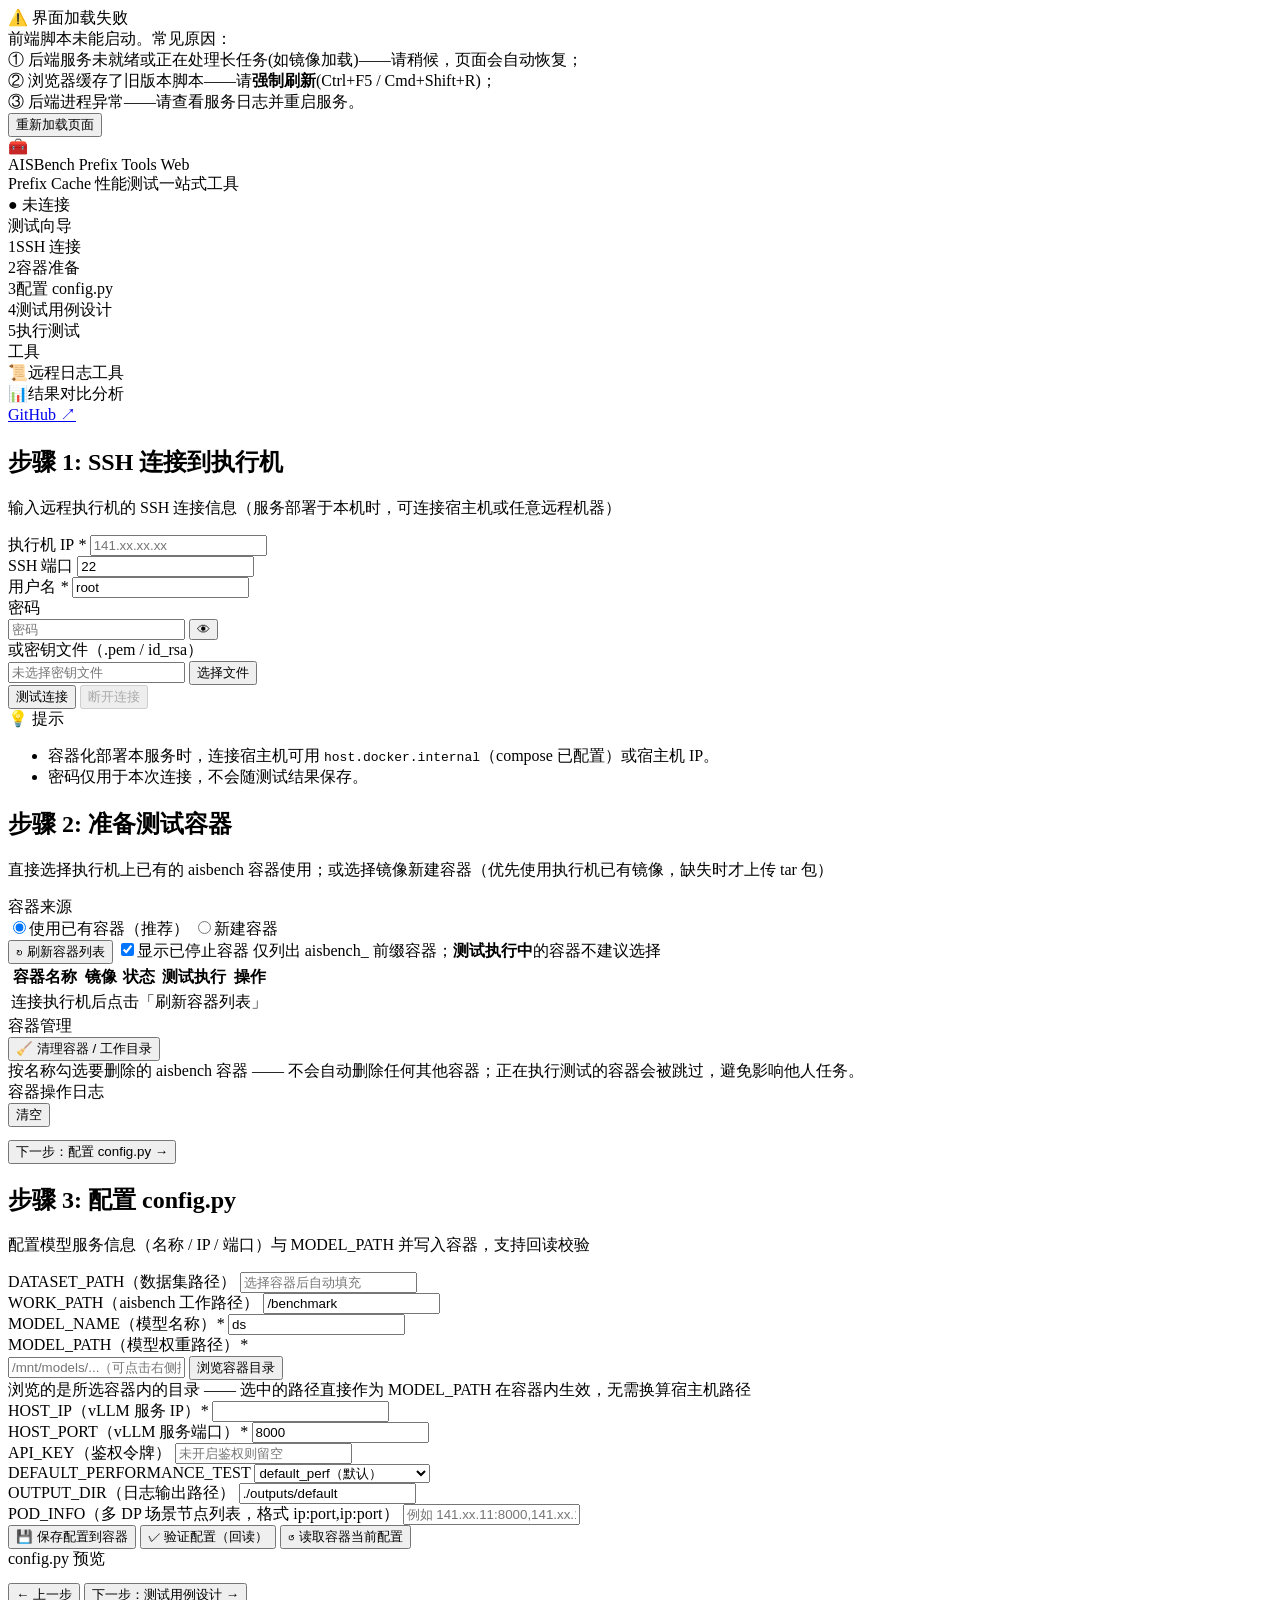
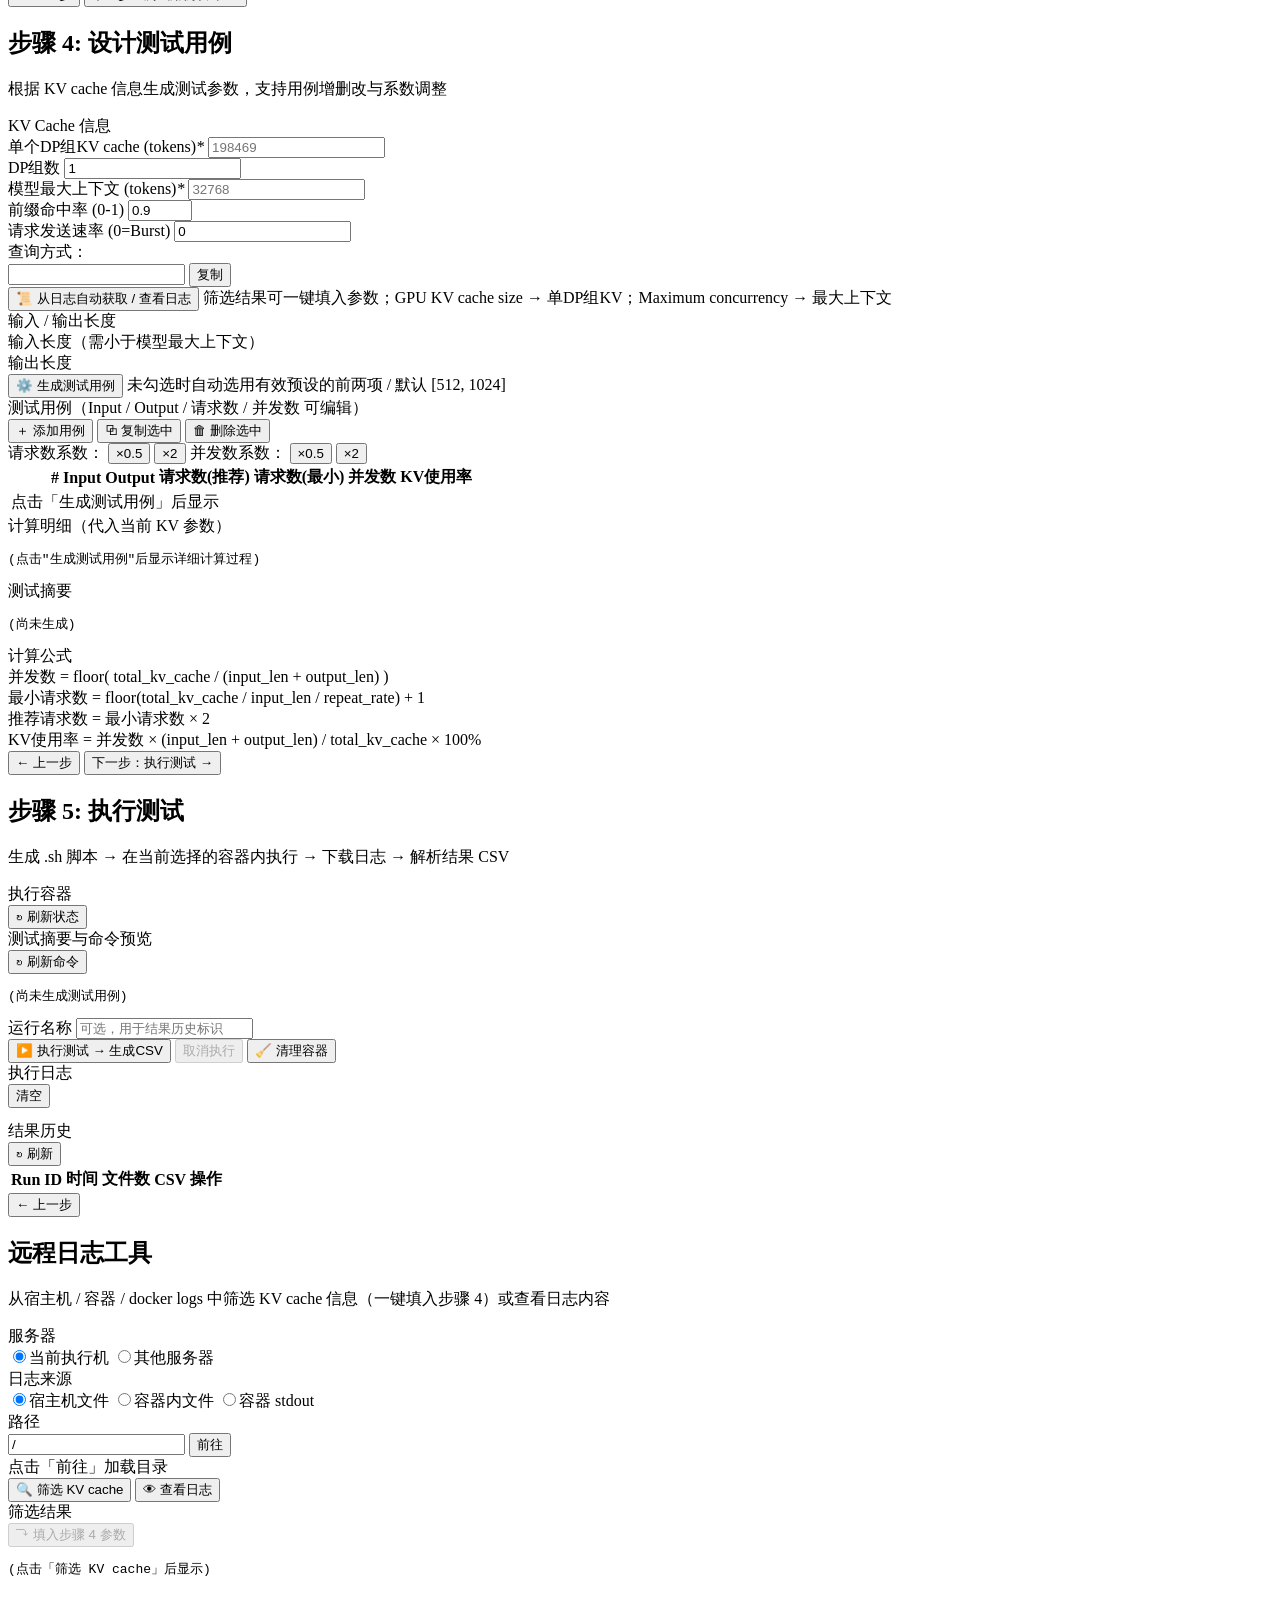
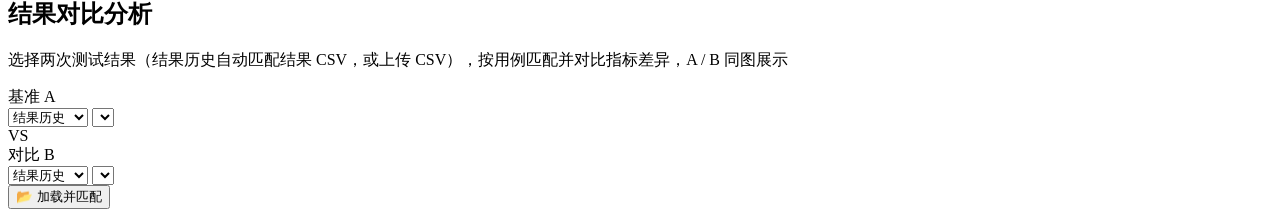
==== frontend/index.html @ 2aa0269b "fix(web): eliminate false "UI failed to load" reports; never block first paint on backend state Symp" ====
<!DOCTYPE html>
<html lang="zh-CN">
<head>
  <meta charset="UTF-8">
  <meta name="viewport" content="width=device-width, initial-scale=1.0">
  <title>AISBench Prefix Tools - Web</title>
  <link rel="stylesheet" href="/static/css/app.css?v=__APP_VERSION__">
  <link rel="icon" href="data:image/svg+xml,<svg xmlns='http://www.w3.org/2000/svg' viewBox='0 0 100 100'><text y='.9em' font-size='90'>🧰</text></svg>">
</head>
<body>
  <!-- 前端加载失败兜底: 用非 module 内联脚本检测, 模块图崩溃时给出可见提示
       (否则所有 .view 都保持隐藏, 用户只会看到一片空白) -->
  <div id="bootError" class="boot-error" hidden>
    <div class="boot-error-card">
      <div class="boot-error-title">⚠️ 界面加载失败</div>
      <div class="boot-error-text">
        前端脚本未能启动。常见原因：<br>
        ① 后端服务未就绪或正在处理长任务(如镜像加载)——请稍候，页面会自动恢复；<br>
        ② 浏览器缓存了旧版本脚本——请<strong>强制刷新</strong>(Ctrl+F5 / Cmd+Shift+R)；<br>
        ③ 后端进程异常——请查看服务日志并重启服务。
      </div>
      <button class="btn btn-primary" onclick="location.reload()">重新加载页面</button>
    </div>
  </div>

  <header class="topbar">
    <div class="topbar-brand">
      <span class="logo">🧰</span>
      <div>
        <div class="brand-title">AISBench Prefix Tools <span class="badge">Web</span></div>
        <div class="brand-sub">Prefix Cache 性能测试一站式工具</div>
      </div>
    </div>
    <div class="topbar-right">
      <span id="connStatus" class="status-pill disconnected">● 未连接</span>
      <span id="appVersion" class="version"></span>
    </div>
  </header>

  <div class="layout">
    <aside class="sidebar" id="sidebar">
      <div class="sidebar-section">测试向导</div>
      <nav class="nav-item" data-view="step1"><span class="nav-num">1</span><span class="nav-label">SSH 连接</span></nav>
      <nav class="nav-item" data-view="step2"><span class="nav-num">2</span><span class="nav-label">容器准备</span></nav>
      <nav class="nav-item" data-view="step3"><span class="nav-num">3</span><span class="nav-label">配置 config.py</span></nav>
      <nav class="nav-item" data-view="step4"><span class="nav-num">4</span><span class="nav-label">测试用例设计</span></nav>
      <nav class="nav-item" data-view="step5"><span class="nav-num">5</span><span class="nav-label">执行测试</span></nav>
      <div class="sidebar-section">工具</div>
      <nav class="nav-item" data-view="logtools"><span class="nav-num">📜</span><span class="nav-label">远程日志工具</span></nav>
      <nav class="nav-item" data-view="compare"><span class="nav-num">📊</span><span class="nav-label">结果对比分析</span></nav>
      <div class="sidebar-footer">
        <a href="https://github.com/student-jhz/AISBench-Prefix-Tools-Web" target="_blank" class="link">GitHub ↗</a>
      </div>
    </aside>

    <main class="content" id="content">
      <!-- ============ 步骤 1: SSH 连接 ============ -->
      <section class="view" id="view-step1">
        <div class="view-header">
          <h1>步骤 1: SSH 连接到执行机</h1>
          <p class="view-desc">输入远程执行机的 SSH 连接信息（服务部署于本机时，可连接宿主机或任意远程机器）</p>
        </div>
        <div class="card form-card">
          <div class="form-grid">
            <div class="form-item">
              <label>执行机 IP <em>*</em></label>
              <input type="text" id="sshHost" placeholder="141.xx.xx.xx">
            </div>
            <div class="form-item">
              <label>SSH 端口</label>
              <input type="number" id="sshPort" value="22">
            </div>
            <div class="form-item">
              <label>用户名 <em>*</em></label>
              <input type="text" id="sshUser" value="root">
            </div>
            <div class="form-item">
              <label>密码</label>
              <div class="input-group">
                <input type="password" id="sshPassword" placeholder="密码" autocomplete="new-password">
                <button class="btn btn-ghost btn-sm" id="sshPwToggle" type="button" title="显示/隐藏">👁</button>
              </div>
            </div>
            <div class="form-item span-2">
              <label>或密钥文件（.pem / id_rsa）</label>
              <div class="input-group">
                <input type="text" id="sshKeyName" class="readonly-input" readonly placeholder="未选择密钥文件">
                <button class="btn btn-ghost btn-sm" id="sshKeyPick" type="button">选择文件</button>
              </div>
              <input type="file" id="sshKeyFile" accept=".pem,.key,id_rsa*,*ed25519*" hidden>
            </div>
          </div>
          <div class="form-actions">
            <button class="btn btn-primary" id="sshConnectBtn">测试连接</button>
            <button class="btn btn-outline" id="sshDisconnectBtn" disabled>断开连接</button>
            <span id="sshConnMsg" class="inline-msg"></span>
          </div>
        </div>
        <div class="card tips-card">
          <div class="tips-title">💡 提示</div>
          <ul>
            <li>容器化部署本服务时，连接宿主机可用 <code>host.docker.internal</code>（compose 已配置）或宿主机 IP。</li>
            <li>密码仅用于本次连接，不会随测试结果保存。</li>
          </ul>
        </div>
      </section>

      <!-- ============ 步骤 2: 容器准备 ============ -->
      <section class="view" id="view-step2">
        <div class="view-header">
          <h1>步骤 2: 准备测试容器</h1>
          <p class="view-desc">直接选择执行机上已有的 aisbench 容器使用；或选择镜像新建容器（优先使用执行机已有镜像，缺失时才上传 tar 包）</p>
        </div>

        <!-- 当前容器信息 -->
        <div class="card" id="currentContainerCard" hidden>
          <div class="card-title-row">
            <div class="card-title">当前使用的容器</div>
            <button class="btn btn-outline btn-sm" id="refreshCurrentBtn">↻ 刷新状态</button>
          </div>
          <div class="info-grid" id="currentContainerGrid"></div>
          <div class="busy-banner" id="currentBusyBanner" hidden></div>
        </div>

        <div class="card">
          <div class="card-title">容器来源</div>
          <div class="radio-row">
            <label class="radio"><input type="radio" name="containerMode" value="existing" checked>使用已有容器（推荐）</label>
            <label class="radio"><input type="radio" name="containerMode" value="create">新建容器</label>
          </div>

          <!-- ===== 使用已有容器 ===== -->
          <div id="containerExistingBox">
            <div class="form-actions">
              <button class="btn btn-outline btn-sm" id="refreshContainersBtn">↻ 刷新容器列表</button>
              <label class="checkbox-inline"><input type="checkbox" id="showStoppedContainers" checked>显示已停止容器</label>
              <span class="hint-text">仅列出 aisbench_ 前缀容器；<b>测试执行中</b>的容器不建议选择</span>
            </div>
            <div class="table-wrap">
              <table class="data-table" id="containersTable">
                <thead>
                  <tr>
                    <th>容器名称</th><th>镜像</th><th>状态</th><th>测试执行</th><th>操作</th>
                  </tr>
                </thead>
                <tbody id="containersTableBody">
                  <tr class="empty-row"><td colspan="5">连接执行机后点击「刷新容器列表」</td></tr>
                </tbody>
              </table>
            </div>
            <div class="inline-msg" id="containersMsg"></div>
          </div>

          <!-- ===== 新建容器 ===== -->
          <div id="containerCreateBox" hidden>
            <div class="card-subtitle">1 · 选择镜像（优先使用执行机已有镜像，无需重复上传）</div>
            <div class="radio-row">
              <label class="radio"><input type="radio" name="imageSource" value="existing" checked>执行机已有镜像</label>
              <label class="radio"><input type="radio" name="imageSource" value="upload">上传 tar 包</label>
              <label class="radio"><input type="radio" name="imageSource" value="remote">执行机上已有 tar 包</label>
              <a class="link" href="https://github.com/AISBench/benchmark/releases" target="_blank">镜像下载链接 ↗</a>
            </div>

            <div id="imageExistingBox">
              <div class="form-actions">
                <button class="btn btn-outline btn-sm" id="refreshImagesBtn">↻ 刷新镜像列表</button>
                <div class="input-group image-filter-group">
                  <span class="input-prefix">筛选</span>
                  <input type="text" id="imageFilterInput" value="aisbench" placeholder="按名称筛选">
                  <label class="checkbox-inline"><input type="checkbox" id="imageFilterAll">显示全部镜像</label>
                </div>
              </div>
              <div class="table-wrap">
                <table class="data-table" id="imagesTable">
                  <thead>
                    <tr>
                      <th>镜像</th><th>ID</th><th>大小</th><th>创建时间</th><th>操作</th>
                    </tr>
                  </thead>
                  <tbody id="imagesTableBody">
                    <tr class="empty-row"><td colspan="5">连接执行机后点击「刷新镜像列表」</td></tr>
                  </tbody>
                </table>
              </div>
              <div class="inline-msg" id="imageSelectMsg"></div>
            </div>

            <div id="imageUploadBox" hidden>
              <div class="upload-area" id="imageDropArea">
                <div class="upload-icon">📦</div>
                <div class="upload-text">点击选择或拖拽镜像 tar 包到此处</div>
                <div class="upload-hint">上传时自动读取 manifest.json 识别镜像名</div>
                <input type="file" id="imageFileInput" accept=".tar,.tar.gz,.tgz" hidden>
              </div>
              <div class="upload-progress" id="imageUploadProgress" hidden>
                <div class="progress-bar"><div class="progress-fill" id="imageProgressBar"></div></div>
                <div class="progress-text" id="imageProgressText"></div>
              </div>
              <div class="upload-result" id="imageUploadResult" hidden></div>
            </div>

            <div id="imageRemoteBox" hidden>
              <div class="input-group">
                <input type="text" id="imageRemotePath" placeholder="/tmp/aisbench_image.tar">
                <button class="btn btn-outline btn-sm" id="imageRemoteCheckBtn">检查</button>
              </div>
              <div class="inline-msg" id="imageRemoteMsg"></div>
            </div>

            <div class="card-subtitle">2 · 模型目录映射（宿主机路径原样挂载进容器）</div>
            <div class="form-item">
              <label>模型(父)目录（执行机上）<em>*</em></label>
              <div class="input-group">
                <input type="text" id="modelMountPath" placeholder="/mnt/models（其下所有模型将以相同路径映射进容器）">
                <button class="btn btn-outline btn-sm" id="modelMountBrowseBtn">浏览远程目录</button>
              </div>
              <div class="hint-text">建议选择模型父目录；具体模型路径在步骤 3 的 MODEL_PATH 中配置，模型服务 IP/端口/名称也在步骤 3 配置</div>
            </div>

            <div class="card-subtitle">3 · 容器名称（多用户共享执行机，请使用自己的命名）</div>
            <div class="form-item">
              <label>容器名称<em>*</em></label>
              <div class="input-group">
                <span class="input-prefix">aisbench_</span>
                <input type="text" id="containerNameInput" placeholder="例如 user01_ds4_1026">
              </div>
              <div class="inline-msg" id="containerNameMsg"></div>
              <div class="hint-text">名称必须以 aisbench_ 开头，可用字母/数字/下划线/点/连字符；同名冲突时不会覆盖已有容器</div>
            </div>

            <details class="advanced-options">
              <summary>高级选项（工作目录 / 测试代码来源）</summary>
              <div class="form-grid">
                <div class="form-item span-2">
                  <label>远程工作目录</label>
                  <div class="input-group">
                    <input type="text" id="workDir" value="/tmp/AISBench_Prefix_Tools">
                    <button class="btn btn-outline btn-sm" id="workDirCheckBtn">检查目录</button>
                    <button class="btn btn-outline btn-sm" id="workDirCleanBtn">清理目录</button>
                  </div>
                  <div class="inline-msg" id="workDirMsg"></div>
                </div>
              </div>
              <div class="radio-row">
                <label class="radio"><input type="radio" name="codeSource" value="builtin" checked>程序内置测试代码</label>
                <label class="radio"><input type="radio" name="codeSource" value="zip">上传自定义代码 zip 包</label>
                <a class="link" href="https://github.com/rayn-zzz/aisbench_auto_tools_prefix" target="_blank">代码下载链接 ↗</a>
              </div>
              <div id="codeBuiltinBox" class="hint-text">
                ✅ 使用内置 <code>aisbench_auto_tools_prefix</code> 代码（随服务分发，创建容器时自动上传）
              </div>
              <div id="codeZipBox" hidden>
                <div class="upload-area small" id="codeDropArea">
                  <div class="upload-icon">🗂</div>
                  <div class="upload-text">点击选择或拖拽代码 zip 包</div>
                  <input type="file" id="codeFileInput" accept=".zip" hidden>
                </div>
                <div class="upload-result" id="codeUploadResult" hidden></div>
              </div>
            </details>

            <div class="form-actions">
              <button class="btn btn-primary btn-lg" id="deployStartBtn">🐳 创建容器</button>
              <button class="btn btn-danger" id="deployCancelBtn" disabled>取消创建</button>
              <span id="deployPhase" class="inline-msg"></span>
            </div>
          </div>
        </div>

        <!-- 容器管理(清理) -->
        <div class="card">
          <div class="card-title-row">
            <div class="card-title">容器管理</div>
            <button class="btn btn-outline btn-sm" id="openContainerManageBtn">🧹 清理容器 / 工作目录</button>
          </div>
          <div class="hint-text">按名称勾选要删除的 aisbench 容器 —— 不会自动删除任何其他容器；正在执行测试的容器会被跳过，避免影响他人任务。</div>
        </div>

        <!-- 容器操作日志 -->
        <div class="card log-card">
          <div class="card-title-row">
            <div class="card-title">容器操作日志</div>
            <button class="btn btn-ghost btn-sm" id="deployLogClearBtn">清空</button>
          </div>
          <pre class="log-console" id="deployLogConsole" channel="deploy"></pre>
        </div>

        <div class="view-footer-nav">
          <span></span>
          <button class="btn btn-primary nav-next" data-next="step3">下一步：配置 config.py →</button>
        </div>
      </section>

      <!-- ============ 步骤 3: 配置 config.py ============ -->
      <section class="view" id="view-step3">
        <div class="view-header">
          <h1>步骤 3: 配置 config.py</h1>
          <p class="view-desc">配置模型服务信息（名称 / IP / 端口）与 MODEL_PATH 并写入容器，支持回读校验</p>
        </div>
        <div class="config-layout">
          <div class="card config-form-card">
            <div class="form-grid">
              <div class="form-item span-2">
                <label>DATASET_PATH（数据集路径）</label>
                <input type="text" id="cfgDatasetPath" placeholder="选择容器后自动填充">
              </div>
              <div class="form-item">
                <label>WORK_PATH（aisbench 工作路径）</label>
                <input type="text" id="cfgWorkPath" value="/benchmark">
              </div>
              <div class="form-item">
                <label>MODEL_NAME（模型名称）<em>*</em></label>
                <input type="text" id="cfgModelName" value="ds">
              </div>
              <div class="form-item span-2">
                <label>MODEL_PATH（模型权重路径）<em>*</em></label>
              <div class="input-group">
                <input type="text" id="cfgModelPath" placeholder="/mnt/models/...（可点击右侧按钮从容器内目录选择）">
                <button type="button" class="btn btn-outline btn-sm" id="cfgModelPathBrowseBtn">浏览容器目录</button>
              </div>
              <div class="hint-text">浏览的是所选容器内的目录 —— 选中的路径直接作为 MODEL_PATH 在容器内生效，无需换算宿主机路径</div>
              </div>
              <div class="form-item">
                <label>HOST_IP（vLLM 服务 IP）<em>*</em></label>
                <input type="text" id="cfgHostIp">
              </div>
              <div class="form-item">
                <label>HOST_PORT（vLLM 服务端口）<em>*</em></label>
                <input type="text" id="cfgHostPort" value="8000">
              </div>
              <div class="form-item">
                <label>API_KEY（鉴权令牌）</label>
                <input type="text" id="cfgApiKey" placeholder="未开启鉴权则留空">
              </div>
              <div class="form-item">
                <label>DEFAULT_PERFORMANCE_TEST</label>
                <select id="cfgDefaultPerf">
                  <option value="default_perf">default_perf（默认）</option>
                  <option value="stable_stage">stable_stage（稳态测试）</option>
                </select>
              </div>
              <div class="form-item span-2">
                <label>OUTPUT_DIR（日志输出路径）</label>
                <input type="text" id="cfgOutputDir" value="./outputs/default">
              </div>
              <div class="form-item span-2">
                <label>POD_INFO（多 DP 场景节点列表，格式 ip:port,ip:port）</label>
                <input type="text" id="cfgPodInfo" placeholder='例如 141.xx.11:8000,141.xx.12:8000；单机留空'>
              </div>
            </div>
            <div class="form-actions">
              <button class="btn btn-primary" id="configSaveBtn">💾 保存配置到容器</button>
              <button class="btn btn-outline" id="configVerifyBtn">✓ 验证配置（回读）</button>
              <button class="btn btn-outline" id="configReadBtn">↺ 读取容器当前配置</button>
            </div>
            <div class="inline-msg" id="configStatusMsg"></div>
            <div class="config-path-label" id="configPathLabel"></div>
          </div>
          <div class="card config-preview-card">
            <div class="card-title">config.py 预览</div>
            <pre class="code-preview" id="configPreview"></pre>
          </div>
        </div>
        <div class="view-footer-nav">
          <button class="btn btn-outline nav-prev" data-prev="step2">← 上一步</button>
          <button class="btn btn-primary nav-next" data-next="step4">下一步：测试用例设计 →</button>
        </div>
      </section>

      <!-- ============ 步骤 4: 测试用例设计 ============ -->
      <section class="view" id="view-step4">
        <div class="view-header">
          <h1>步骤 4: 设计测试用例</h1>
          <p class="view-desc">根据 KV cache 信息生成测试参数，支持用例增删改与系数调整</p>
        </div>
        <div class="card">
          <div class="card-title">KV Cache 信息</div>
          <div class="form-grid cols-5">
            <div class="form-item">
              <label>单个DP组KV cache (tokens)<em>*</em></label>
              <input type="number" id="kvCache" placeholder="198469">
            </div>
            <div class="form-item">
              <label>DP组数</label>
              <input type="number" id="kvDp" value="1" min="1">
            </div>
            <div class="form-item">
              <label>模型最大上下文 (tokens)<em>*</em></label>
              <input type="number" id="kvMaxLen" placeholder="32768">
            </div>
            <div class="form-item">
              <label>前缀命中率 (0-1)</label>
              <input type="number" id="kvRepeatRate" value="0.9" step="0.05" min="0" max="1">
            </div>
            <div class="form-item">
              <label>请求发送速率 (0=Burst)</label>
              <input type="number" id="kvRequestRate" value="0" step="0.1" min="0">
            </div>
          </div>
          <div class="kv-grep-box">
            <div class="kv-grep-label">查询方式：</div>
            <div class="kv-grep-main">
              <div class="input-group">
                <input type="text" id="kvGrepCmd" class="readonly-input" readonly>
                <button class="btn btn-primary btn-sm" id="kvGrepCopyBtn">复制</button>
              </div>
              <div class="kv-grep-actions">
                <button class="btn btn-outline btn-sm" id="openLogToolsBtn">📜 从日志自动获取 / 查看日志</button>
                <span class="hint-text">筛选结果可一键填入参数；GPU KV cache size → 单DP组KV；Maximum concurrency → 最大上下文</span>
              </div>
            </div>
          </div>
        </div>

        <div class="card">
          <div class="card-title">输入 / 输出长度</div>
          <div class="length-row">
            <div class="length-group">
              <div class="length-label">输入长度（需小于模型最大上下文）</div>
              <div class="checkbox-row" id="inputLengthChecks"></div>
            </div>
            <div class="length-group">
              <div class="length-label">输出长度</div>
              <div class="checkbox-row" id="outputLengthChecks"></div>
            </div>
          </div>
          <div class="form-actions">
            <button class="btn btn-primary" id="generateCasesBtn">⚙️ 生成测试用例</button>
            <span class="hint-text">未勾选时自动选用有效预设的前两项 / 默认 [512, 1024]</span>
          </div>
          <div class="warning-banner" id="skippedWarning" hidden></div>
        </div>

        <div class="card">
          <div class="card-title-row">
            <div class="card-title">测试用例（Input / Output / 请求数 / 并发数 可编辑）</div>
            <div class="cases-actions">
              <button class="btn btn-outline btn-sm" id="addCaseBtn">＋ 添加用例</button>
              <button class="btn btn-outline btn-sm" id="dupCaseBtn">⧉ 复制选中</button>
              <button class="btn btn-outline btn-sm" id="delCaseBtn">🗑 删除选中</button>
            </div>
          </div>
          <div class="adjust-row">
            <span class="adjust-label">请求数系数：</span>
            <button class="btn btn-ghost btn-sm adj-data" data-factor="0.5">×0.5</button>
            <button class="btn btn-ghost btn-sm adj-data" data-factor="2">×2</button>
            <span class="adjust-sep"></span>
            <span class="adjust-label">并发数系数：</span>
            <button class="btn btn-ghost btn-sm adj-conc" data-factor="0.5">×0.5</button>
            <button class="btn btn-ghost btn-sm adj-conc" data-factor="2">×2</button>
          </div>
          <div class="table-wrap">
            <table class="data-table" id="casesTable">
              <thead>
                <tr>
                  <th style="width:36px"></th>
                  <th>#</th>
                  <th>Input</th><th>Output</th>
                  <th>请求数(推荐)</th><th>请求数(最小)</th>
                  <th>并发数</th><th>KV使用率</th>
                </tr>
              </thead>
              <tbody id="casesTableBody">
                <tr class="empty-row"><td colspan="8">点击「生成测试用例」后显示</td></tr>
              </tbody>
            </table>
          </div>
          <div class="below-min-banner" id="belowMinBanner" hidden></div>
        </div>

        <div class="two-col">
          <div class="card">
            <div class="card-title">计算明细（代入当前 KV 参数）</div>
            <pre class="calc-details" id="calcDetails">(点击"生成测试用例"后显示详细计算过程)</pre>
          </div>
          <div class="card">
            <div class="card-title">测试摘要</div>
            <pre class="calc-details" id="testSummary">(尚未生成)</pre>
            <div class="formulas">
              <div class="formulas-title">计算公式</div>
              <div class="formula">并发数 = floor( total_kv_cache / (input_len + output_len) )</div>
              <div class="formula">最小请求数 = floor(total_kv_cache / input_len / repeat_rate) + 1</div>
              <div class="formula">推荐请求数 = 最小请求数 × 2</div>
              <div class="formula">KV使用率 = 并发数 × (input_len + output_len) / total_kv_cache × 100%</div>
            </div>
          </div>
        </div>
        <div class="view-footer-nav">
          <button class="btn btn-outline nav-prev" data-prev="step3">← 上一步</button>
          <button class="btn btn-primary nav-next" data-next="step5">下一步：执行测试 →</button>
        </div>
      </section>

      <!-- ============ 步骤 5: 执行测试 ============ -->
      <section class="view" id="view-step5">
        <div class="view-header">
          <h1>步骤 5: 执行测试</h1>
          <p class="view-desc">生成 .sh 脚本 → 在当前选择的容器内执行 → 下载日志 → 解析结果 CSV</p>
        </div>

        <div class="card" id="execContainerCard">
          <div class="card-title-row">
            <div class="card-title">执行容器</div>
            <button class="btn btn-outline btn-sm" id="execRefreshBusyBtn">↻ 刷新状态</button>
          </div>
          <div class="info-grid" id="execContainerGrid"></div>
          <div class="busy-banner" id="execBusyBanner" hidden></div>
        </div>
        <div class="card">
          <div class="card-title-row">
            <div class="card-title">测试摘要与命令预览</div>
            <button class="btn btn-outline btn-sm" id="refreshCommandsBtn">↻ 刷新命令</button>
          </div>
          <pre class="calc-details" id="execSummary">(尚未生成测试用例)</pre>
          <pre class="commands-preview" id="commandsPreview"></pre>
        </div>
        <div class="card">
          <div class="form-actions">
            <div class="input-group run-name-group">
              <span class="input-prefix">运行名称</span>
              <input type="text" id="runName" placeholder="可选，用于结果历史标识">
            </div>
            <button class="btn btn-primary btn-lg" id="executeStartBtn">▶️ 执行测试 → 生成CSV</button>
            <button class="btn btn-danger" id="executeCancelBtn" disabled>取消执行</button>
            <button class="btn btn-outline" id="cleanupBtn">🧹 清理容器</button>
            <span id="executePhase" class="inline-msg"></span>
          </div>
        </div>
        <div class="card log-card">
          <div class="card-title-row">
            <div class="card-title">执行日志</div>
            <button class="btn btn-ghost btn-sm" id="execLogClearBtn">清空</button>
          </div>
          <pre class="log-console" id="execLogConsole" channel="exec"></pre>
        </div>
        <div class="card" id="resultsCard" hidden>
          <div class="card-title-row">
            <div class="card-title">结果摘要</div>
            <div class="cases-actions" id="resultActions"></div>
          </div>
          <div class="inline-msg" id="resultsInfo"></div>
          <div class="table-wrap">
            <table class="data-table" id="resultsTable">
              <thead>
                <tr>
                  <th>Input</th><th>Output</th><th>请求数</th><th>并发</th><th>实际并发</th>
                  <th>输入吞吐</th><th>输出吞吐</th><th>TTFT平均</th><th>TPOT平均</th>
                  <th>QPS</th><th>HBM命中</th><th>外部命中</th>
                </tr>
              </thead>
              <tbody id="resultsTableBody"></tbody>
            </table>
          </div>
        </div>
        <div class="card">
          <div class="card-title-row">
            <div class="card-title">结果历史</div>
            <button class="btn btn-ghost btn-sm" id="refreshRunsBtn">↻ 刷新</button>
          </div>
          <div class="table-wrap">
            <table class="data-table" id="runsTable">
              <thead><tr><th>Run ID</th><th>时间</th><th>文件数</th><th>CSV</th><th>操作</th></tr></thead>
              <tbody id="runsTableBody"></tbody>
            </table>
          </div>
        </div>
        <div class="view-footer-nav">
          <button class="btn btn-outline nav-prev" data-prev="step4">← 上一步</button>
          <span></span>
        </div>
      </section>

      <!-- ============ 远程日志工具 ============ -->
      <section class="view" id="view-logtools">
        <div class="view-header">
          <h1>远程日志工具</h1>
          <p class="view-desc">从宿主机 / 容器 / docker logs 中筛选 KV cache 信息（一键填入步骤 4）或查看日志内容</p>
        </div>
        <div class="logtools-layout">
          <div class="card logtools-left">
            <div class="card-title">服务器</div>
            <div class="radio-row">
              <label class="radio"><input type="radio" name="ltServer" value="session" checked>当前执行机</label>
              <label class="radio"><input type="radio" name="ltServer" value="other">其他服务器</label>
            </div>
            <div id="ltOtherServerBox" hidden>
              <div class="form-grid">
                <div class="form-item"><label>IP</label><input type="text" id="ltHost"></div>
                <div class="form-item"><label>端口</label><input type="number" id="ltPort" value="22"></div>
                <div class="form-item"><label>用户名</label><input type="text" id="ltUser" value="root"></div>
                <div class="form-item"><label>密码</label><input type="password" id="ltPassword"></div>
              </div>
              <div class="form-actions">
                <button class="btn btn-primary btn-sm" id="ltConnectBtn">连接</button>
                <button class="btn btn-outline btn-sm" id="ltDisconnectBtn">断开</button>
                <span class="inline-msg" id="ltConnMsg"></span>
              </div>
            </div>
            <div class="inline-msg" id="ltSessionStatus"></div>

            <div class="card-title mt">日志来源</div>
            <div class="radio-row">
              <label class="radio"><input type="radio" name="ltMode" value="host" checked>宿主机文件</label>
              <label class="radio"><input type="radio" name="ltMode" value="container">容器内文件</label>
              <label class="radio"><input type="radio" name="ltMode" value="docker_logs">容器 stdout</label>
            </div>
            <div id="ltContainerBox" hidden>
              <div class="form-item">
                <label>容器</label>
                <div class="input-group">
                  <select id="ltContainerSelect"></select>
                  <button class="btn btn-outline btn-sm" id="ltRefreshContainersBtn">↻</button>
                </div>
              </div>
            </div>
            <div id="ltFileBrowserBox">
              <div class="form-item">
                <label>路径</label>
                <div class="input-group">
                  <input type="text" id="ltPath" value="/">
                  <button class="btn btn-outline btn-sm" id="ltGotoBtn">前往</button>
                </div>
              </div>
              <div class="file-list" id="ltFileList">
                <div class="file-list-empty">点击「前往」加载目录</div>
              </div>
              <div class="inline-msg" id="ltFileMsg"></div>
            </div>

            <div class="form-actions mt">
              <button class="btn btn-primary" id="ltGrepBtn">🔍 筛选 KV cache</button>
              <button class="btn btn-outline" id="ltViewBtn">👁 查看日志</button>
            </div>
            <div class="command-display" id="ltCommandDisplay" hidden></div>
          </div>
          <div class="card logtools-right">
            <div class="card-title-row">
              <div class="card-title">筛选结果</div>
              <button class="btn btn-primary btn-sm" id="ltFillBtn" disabled>⤵ 填入步骤 4 参数</button>
            </div>
            <div class="parsed-values" id="ltParsedValues"></div>
            <pre class="grep-result" id="ltGrepResult">(点击「筛选 KV cache」后显示)</pre>
          </div>
        </div>
      </section>

      <!-- ============ 结果对比分析 ============ -->
      <section class="view" id="view-compare">
        <div class="view-header">
          <h1>结果对比分析</h1>
          <p class="view-desc">选择两次测试结果（结果历史自动匹配结果 CSV，或上传 CSV），按用例匹配并对比指标差异，A / B 同图展示</p>
        </div>
        <div class="card">
          <div class="compare-sources">
            <div class="compare-source">
              <div class="compare-source-title">基准 A</div>
              <div class="input-group">
                <select id="cmpTypeA" class="cmp-type">
                  <option value="result">结果历史</option>
                  <option value="upload">上传 CSV</option>
                </select>
                <select id="cmpFileA" class="cmp-file"></select>
                <button class="btn btn-outline btn-sm cmp-pick" data-side="A" hidden>选择文件</button>
                <input type="file" id="cmpUploadA" accept=".csv" hidden>
              </div>
            </div>
            <div class="compare-vs">VS</div>
            <div class="compare-source">
              <div class="compare-source-title">对比 B</div>
              <div class="input-group">
                <select id="cmpTypeB" class="cmp-type">
                  <option value="result">结果历史</option>
                  <option value="upload">上传 CSV</option>
                </select>
                <select id="cmpFileB" class="cmp-file"></select>
                <button class="btn btn-outline btn-sm cmp-pick" data-side="B" hidden>选择文件</button>
                <input type="file" id="cmpUploadB" accept=".csv" hidden>
              </div>
            </div>
          </div>
          <div class="form-actions">
            <button class="btn btn-primary" id="cmpLoadBtn">📂 加载并匹配</button>
            <span class="inline-msg" id="cmpLoadMsg"></span>
          </div>
        </div>

        <div class="card" id="cmpMatchCard" hidden>
          <div class="card-title-row">
            <div class="card-title">匹配用例</div>
            <label class="checkbox-inline"><input type="checkbox" id="cmpAllMatches" checked> 全选</label>
          </div>
          <div class="table-wrap">
            <table class="data-table" id="cmpMatchTable">
              <thead><tr><th></th><th>用例(A)</th><th>用例(B)</th><th>请求数 A/B</th><th>Max_CC A/B</th><th>匹配方式</th></tr></thead>
              <tbody id="cmpMatchTableBody"></tbody>
            </table>
          </div>
          <div class="card-title mt">对比指标</div>
          <div class="metrics-groups" id="cmpMetricsGroups"></div>
          <div class="form-actions">
            <button class="btn btn-primary" id="cmpComputeBtn">📊 开始对比</button>
            <button class="btn btn-outline" id="cmpExportBtn" disabled>⬇ 导出 CSV</button>
          </div>
        </div>

        <div id="cmpResults"></div>
      </section>
    </main>
  </div>

  <!-- 全局弹层 -->
  <div id="toastContainer" class="toast-container"></div>
  <div id="modalRoot"></div>

  <script type="module" src="/static/js/main.js?v=__APP_VERSION__"></script>
  <script>
    // ===== 前端启动自检(非 module, 供模块图崩溃时兜底) =====
    // v2.0.2 重写: 旧版在 4s 时检查一次 ".view.active" 且永不撤销 —— 而 init()
    // 会先 await /api/state 再渲染首屏, 后端/SSH 稍慢就会永久误报"界面加载失败",
    // 刷新也无效(每次都再等一遍)。新版判定依据:
    //   1. main.js 模块顶层设置 window.__appBooted —— 只有模块图真正加载并求值成功;
    //   2. 首屏已渲染(main.js 已改为先渲染再等状态);
    // 满足任一即判定启动成功, 并且自动隐藏提示(支持"先误报后启动成功"的恢复)。
    window.__bootWatchdog = function () {
      var el = document.getElementById("bootError");
      if (!el) return;
      if (window.__appBooted || document.querySelector(".view.active")) {
        el.hidden = true;
        return;
      }
      el.hidden = false;
    };
    // 脚本/CSS 资源加载失败(404/网络断)立即提示, 不必等轮询超时
    window.addEventListener("error", function (ev) {
      var tag = ev.target && ev.target.tagName;
      if (tag === "SCRIPT" || tag === "LINK") window.__bootWatchdog();
    }, true);
    // 耐心轮询: 慢网络下模块可能数秒后才就绪; 期间一旦启动成功立即撤下提示
    [3000, 5000, 8000, 12000, 20000].forEach(function (ms) {
      setTimeout(window.__bootWatchdog, ms);
    });
  </script>
</body>
</html>
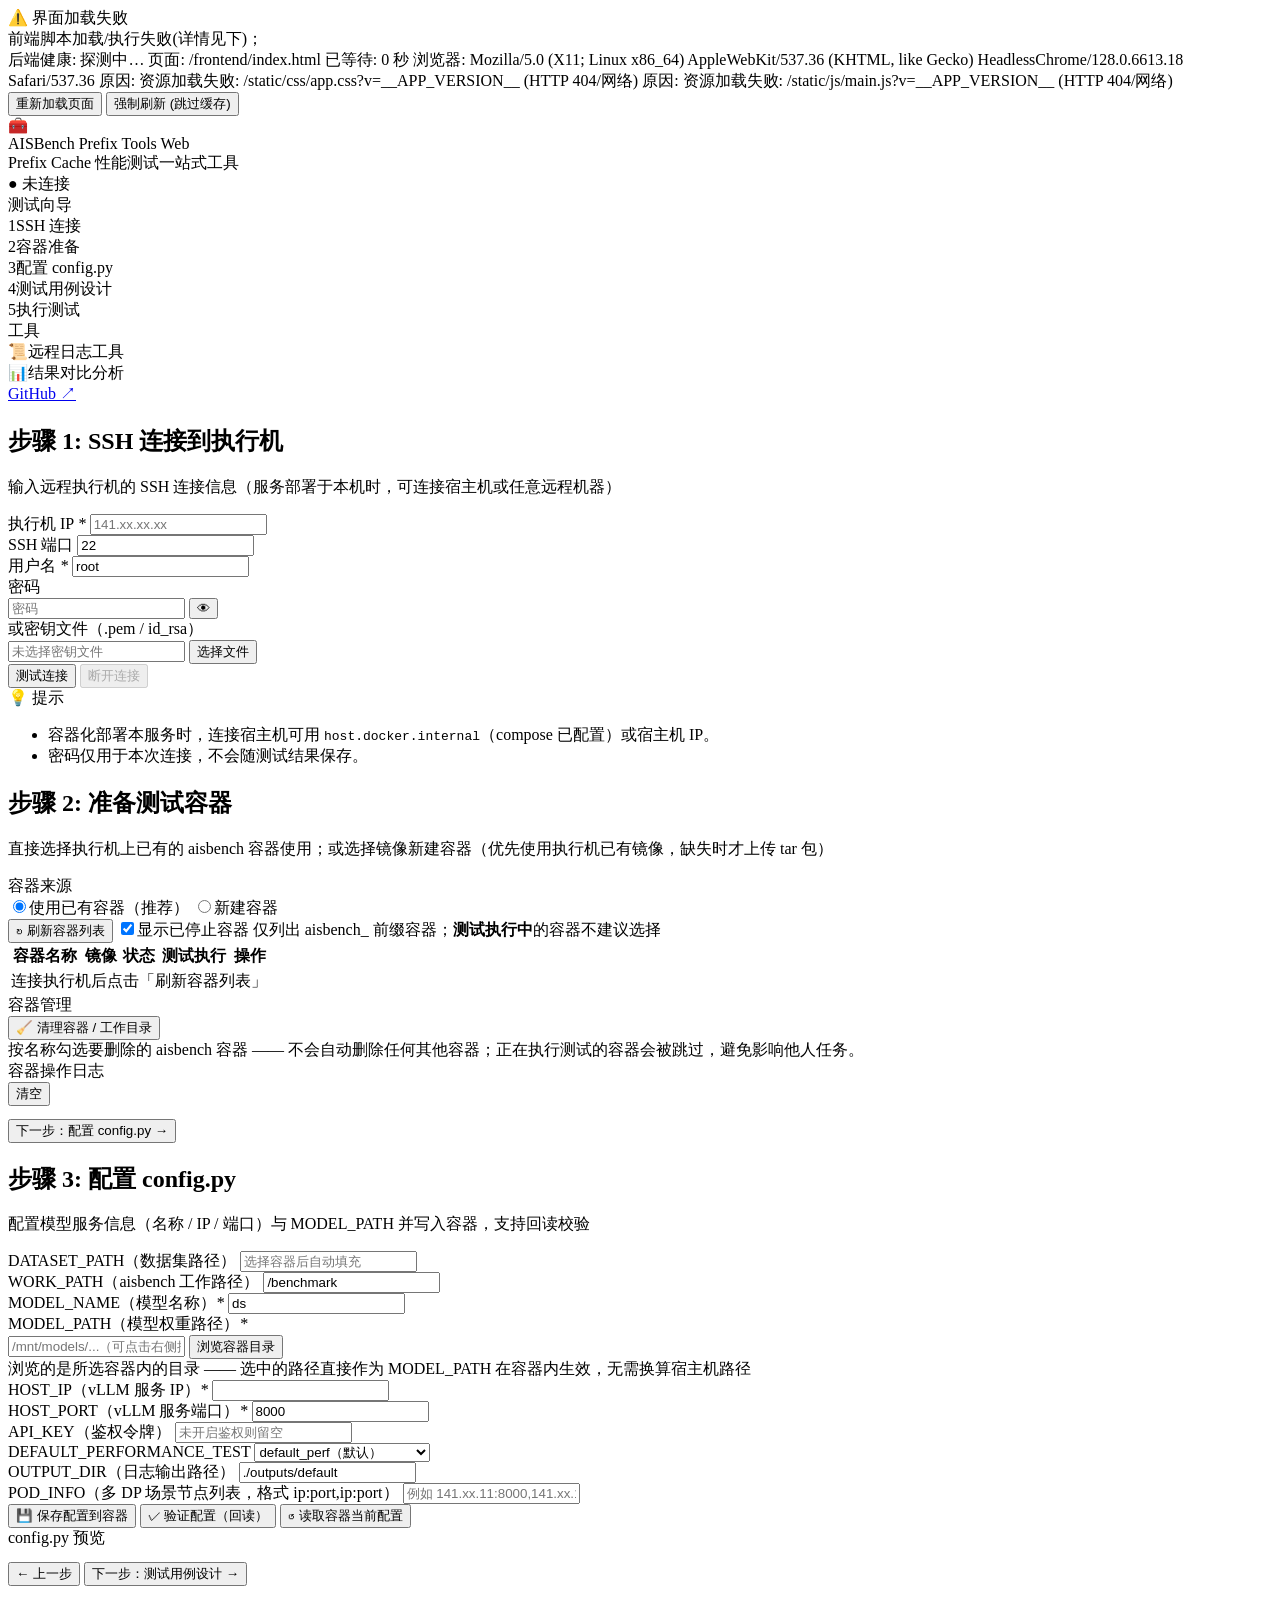
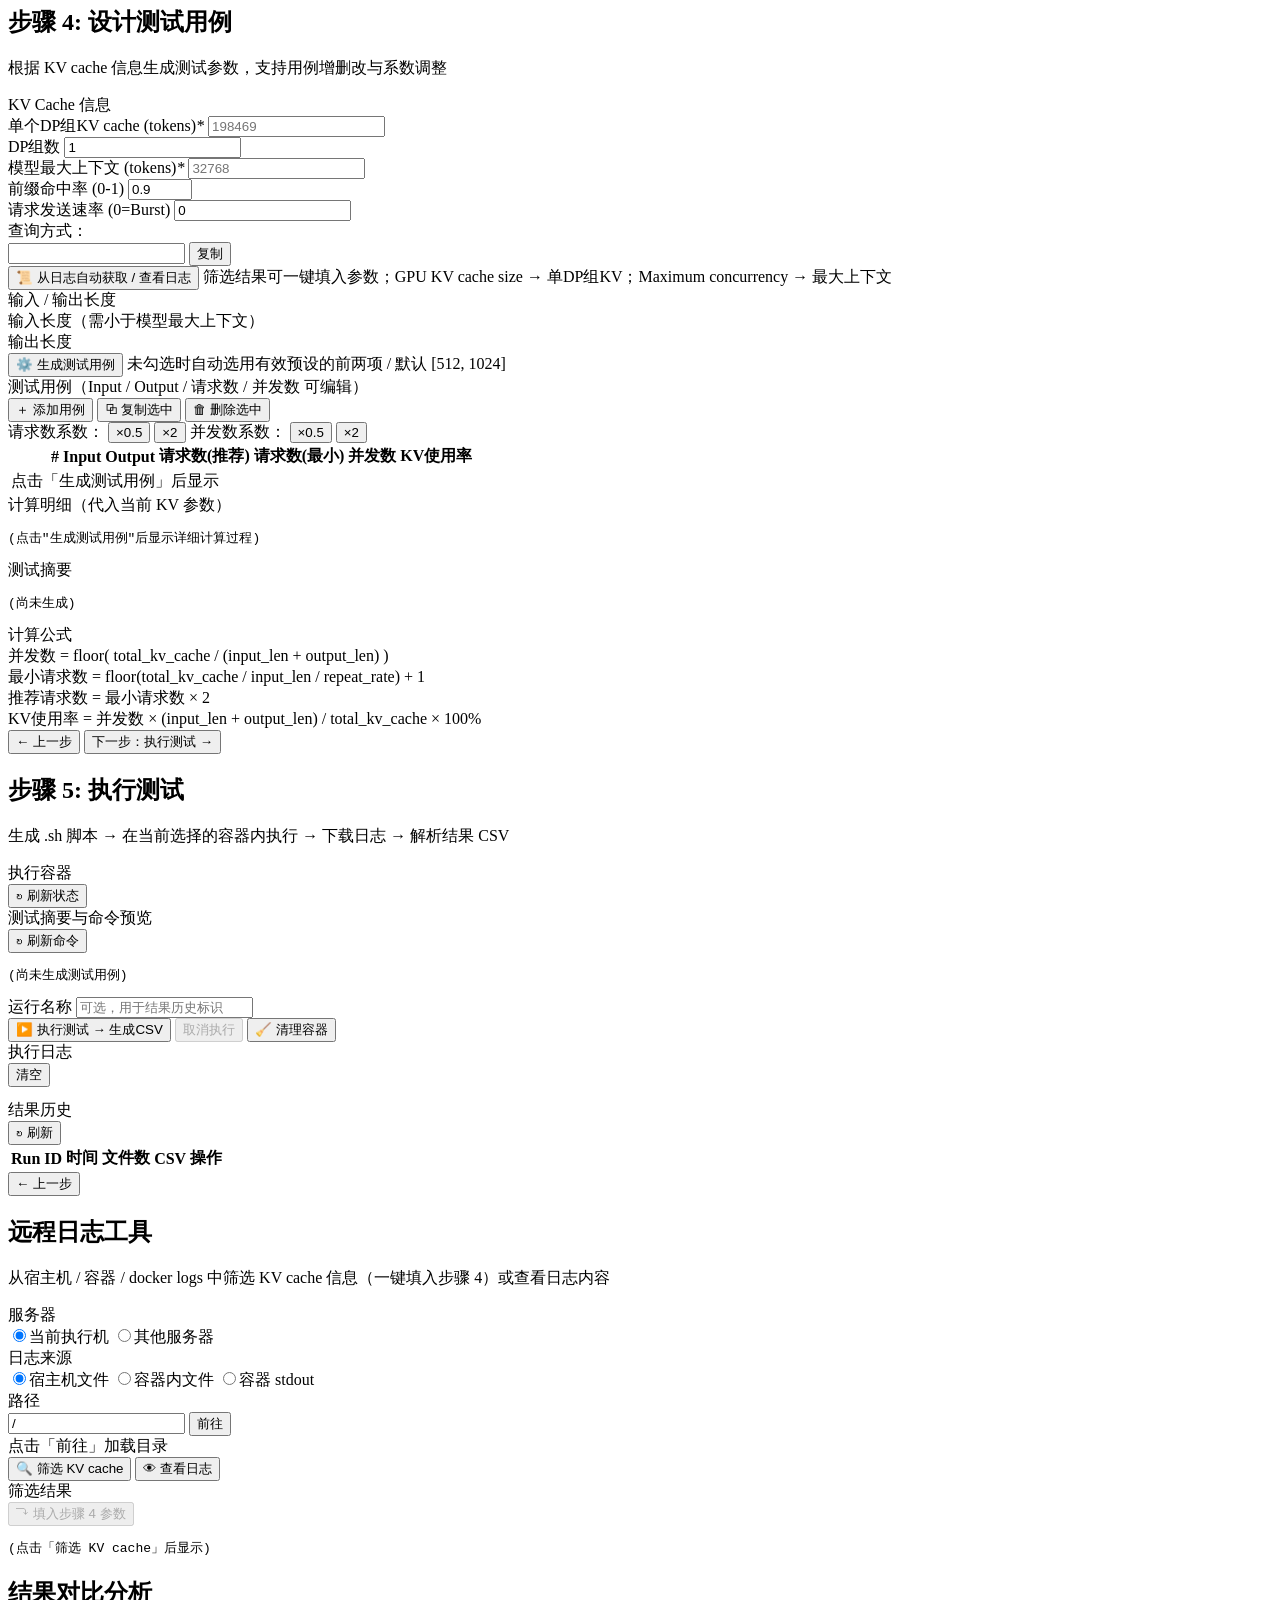
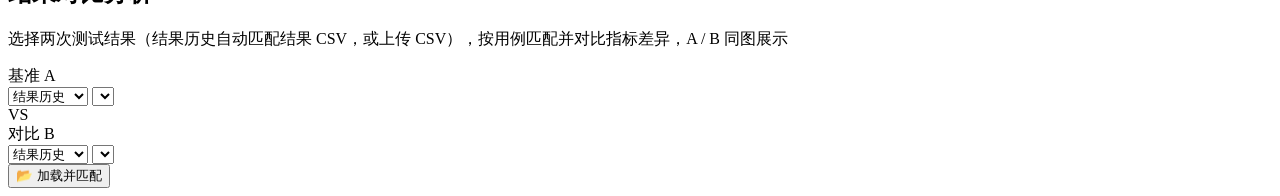
==== commit 40d829ea: "fix(web): boot error card now reports its own root cause; polling never stops early Users still saw " ====
--- a/frontend/index.html
+++ b/frontend/index.html
@@ -13,13 +13,13 @@
   <div id="bootError" class="boot-error" hidden>
     <div class="boot-error-card">
       <div class="boot-error-title">⚠️ 界面加载失败</div>
-      <div class="boot-error-text">
-        前端脚本未能启动。常见原因：<br>
-        ① 后端服务未就绪或正在处理长任务(如镜像加载)——请稍候，页面会自动恢复；<br>
-        ② 浏览器缓存了旧版本脚本——请<strong>强制刷新</strong>(Ctrl+F5 / Cmd+Shift+R)；<br>
-        ③ 后端进程异常——请查看服务日志并重启服务。
+      <!-- 诊断明细: 下方自检脚本动态填写, 直接给出可追溯的失败原因与处置建议 -->
+      <div class="boot-error-text" id="bootErrorReason">正在启动…</div>
+      <div class="boot-error-diag" id="bootErrorDiag"></div>
+      <div class="boot-error-actions">
+        <button class="btn btn-primary" onclick="location.reload()">重新加载页面</button>
+        <button class="btn btn-outline" id="bootErrorForceBtn">强制刷新 (跳过缓存)</button>
       </div>
-      <button class="btn btn-primary" onclick="location.reload()">重新加载页面</button>
     </div>
   </div>
 
@@ -714,31 +714,111 @@
 
   <script type="module" src="/static/js/main.js?v=__APP_VERSION__"></script>
   <script>
-    // ===== 前端启动自检(非 module, 供模块图崩溃时兜底) =====
-    // v2.0.2 重写: 旧版在 4s 时检查一次 ".view.active" 且永不撤销 —— 而 init()
-    // 会先 await /api/state 再渲染首屏, 后端/SSH 稍慢就会永久误报"界面加载失败",
-    // 刷新也无效(每次都再等一遍)。新版判定依据:
-    //   1. main.js 模块顶层设置 window.__appBooted —— 只有模块图真正加载并求值成功;
-    //   2. 首屏已渲染(main.js 已改为先渲染再等状态);
-    // 满足任一即判定启动成功, 并且自动隐藏提示(支持"先误报后启动成功"的恢复)。
-    window.__bootWatchdog = function () {
-      var el = document.getElementById("bootError");
-      if (!el) return;
-      if (window.__appBooted || document.querySelector(".view.active")) {
-        el.hidden = true;
-        return;
+    // ===== 前端启动自检(非 module, 模块图失败时兜底 + 自报失败原因) =====
+    // 判定: window.__appBooted(main.js 模块顶层设置, 任何模块加载/求值失败都到
+    // 不了那里)或首屏已渲染。v2.0.3:
+    //  - 轮询不再在 20s 停止(旧版慢网络下 20s 后启动成功提示也永久残留),
+    //    启动成功即隐藏并停止; 未成功则持续每 5s 复查, 恢复后自动撤销;
+    //  - 收集并显示**具体失败原因**: 404 的脚本 URL / 模块求值异常(文件+行号)
+    //    / 后端健康检查结果 —— 用户不再需要猜测"为什么加载失败"。
+    (function () {
+      var BOOT_TIMEOUT_MS = 3000;      // 首次判定延迟
+      var POLL_MS = 5000;              // 后续复查间隔(直到成功)
+      var reasons = [];                // 收集到的失败原因
+      var booted = false;
+      var start = Date.now();
+
+      function note(msg) {
+        if (reasons.indexOf(msg) < 0) reasons.push(msg);
+        render();
       }
-      el.hidden = false;
-    };
-    // 脚本/CSS 资源加载失败(404/网络断)立即提示, 不必等轮询超时
-    window.addEventListener("error", function (ev) {
-      var tag = ev.target && ev.target.tagName;
-      if (tag === "SCRIPT" || tag === "LINK") window.__bootWatchdog();
-    }, true);
-    // 耐心轮询: 慢网络下模块可能数秒后才就绪; 期间一旦启动成功立即撤下提示
-    [3000, 5000, 8000, 12000, 20000].forEach(function (ms) {
-      setTimeout(window.__bootWatchdog, ms);
-    });
+
+      function pageUrl() {
+        return location.pathname + location.search;
+      }
+
+      // ---- 收集失败原因 ----
+      // 1) 资源加载失败(404/断网): 捕获阶段的 error 事件目标是元素本身
+      window.addEventListener("error", function (ev) {
+        var t = ev.target, tag = t && t.tagName;
+        if (tag === "SCRIPT" || tag === "LINK") {
+          var src = (t.src || t.href || "");
+          var short = src ? src.replace(location.origin, "") : "(未知资源)";
+          note("资源加载失败: " + short + " (HTTP " + (t.status || "404/网络") + ")");
+        } else if (ev.message) {
+          // 2) 模块求值/运行时异常: window.onerror 走到此分支
+          var src2 = (ev.filename || "").replace(location.origin, "");
+          note("脚本异常: " + ev.message + (src2 ? " @ " + src2 + ":" + (ev.lineno || "?") : ""));
+        }
+      }, true);
+      window.addEventListener("unhandledrejection", function (ev) {
+        var r = ev.reason;
+        note("未处理的 Promise 异常: " + (r && r.message ? r.message : String(r)));
+      });
+
+      // 3) 后端健康探测: 区分"后端不可达"与"后端正常但前端脚本失败"
+      var backendState = "探测中…";
+      function probeBackend() {
+        window.fetch("/api/health", { cache: "no-store" }).then(function (r) {
+          if (!r.ok) throw new Error("HTTP " + r.status);
+          return r.json();
+        }).then(function (d) {
+          backendState = "正常 (服务版本 v" + (d && d.version ? d.version : "?") + ")";
+        }).catch(function (e) {
+          backendState = "不可达 (" + (e && e.message ? e.message : "网络错误") + ")";
+        });
+      }
+      probeBackend();
+      setInterval(probeBackend, 10000);
+
+      function render() {
+        var el = document.getElementById("bootError");
+        if (!el || booted) return;
+        var reasonEl = document.getElementById("bootErrorReason");
+        var diagEl = document.getElementById("bootErrorDiag");
+        var waitSec = Math.round((Date.now() - start) / 1000);
+        // 主因文案
+        var main;
+        if (backendState.indexOf("不可达") >= 0) {
+          main = "后端服务不可达 —— 请确认服务进程已启动、端口可访问；";
+        } else if (reasons.length) {
+          main = "前端脚本加载/执行失败(详情见下)；";
+        } else {
+          main = "前端脚本仍在加载(已等待 " + waitSec + " 秒) —— 慢网络下请稍候，" +
+                 "启动成功后本提示会自动消失；";
+        }
+        if (reasonEl) reasonEl.innerHTML = main.replace(/</g, "&lt;");
+        if (diagEl) {
+          var lines = ["后端健康: " + backendState, "页面: " + pageUrl(),
+                       "已等待: " + waitSec + " 秒", "浏览器: " + navigator.userAgent];
+          if (reasons.length) lines = lines.concat(reasons.map(function (s) {
+            return "原因: " + s;
+          }));
+          diagEl.textContent = lines.join("\n");
+        }
+        el.hidden = false;
+      }
+
+      function check() {
+        if (booted) return;
+        if (window.__appBooted || document.querySelector(".view.active")) {
+          booted = true;
+          var el = document.getElementById("bootError");
+          if (el) el.hidden = true;
+          return;
+        }
+        render();
+        setTimeout(check, POLL_MS);      // 持续复查: 恢复后自动撤销提示
+      }
+      setTimeout(check, BOOT_TIMEOUT_MS);
+
+      // 强刷按钮: location.reload(true) 已废弃, 用带时间戳参数绕过缓存
+      var forceBtn = document.getElementById("bootErrorForceBtn");
+      if (forceBtn) forceBtn.addEventListener("click", function () {
+        location.href = pageUrl() + (location.search ? "&" : "?") +
+          "_bust=" + Date.now();
+      });
+    })();
   </script>
 </body>
 </html>
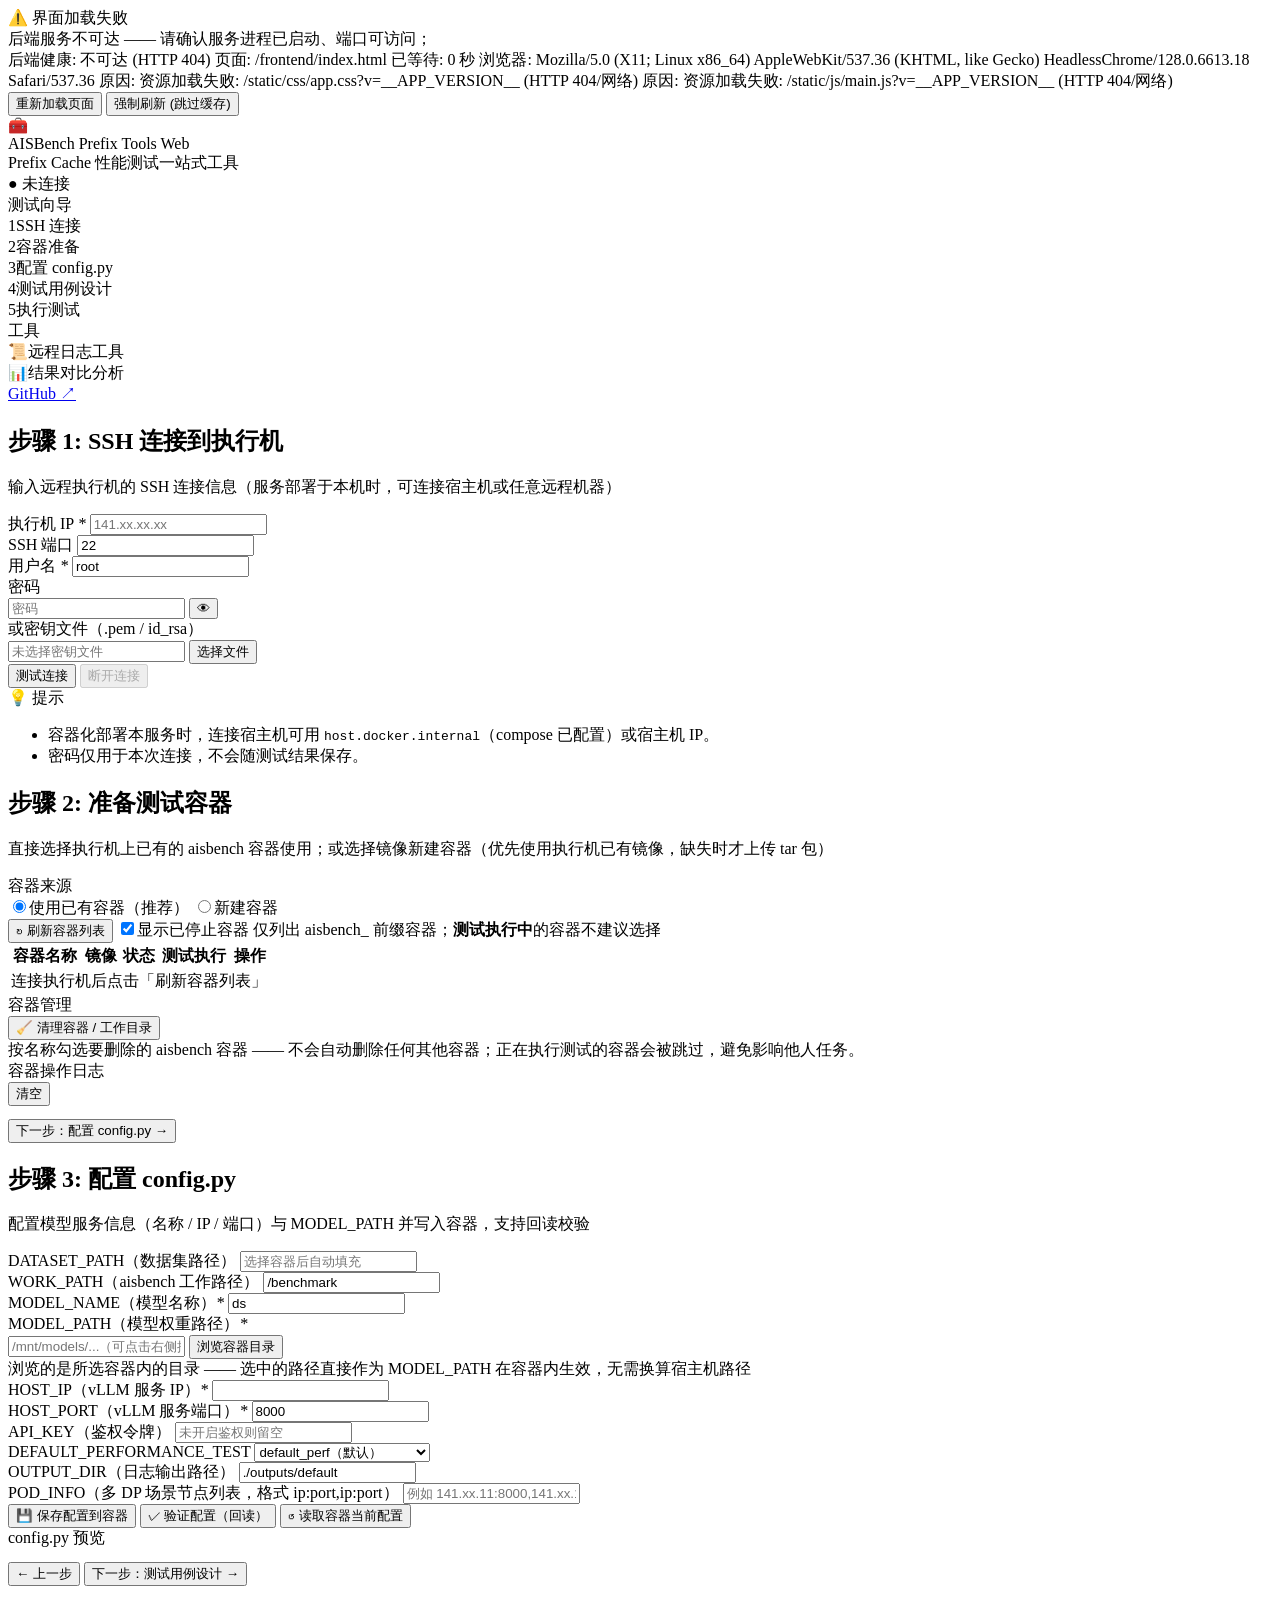
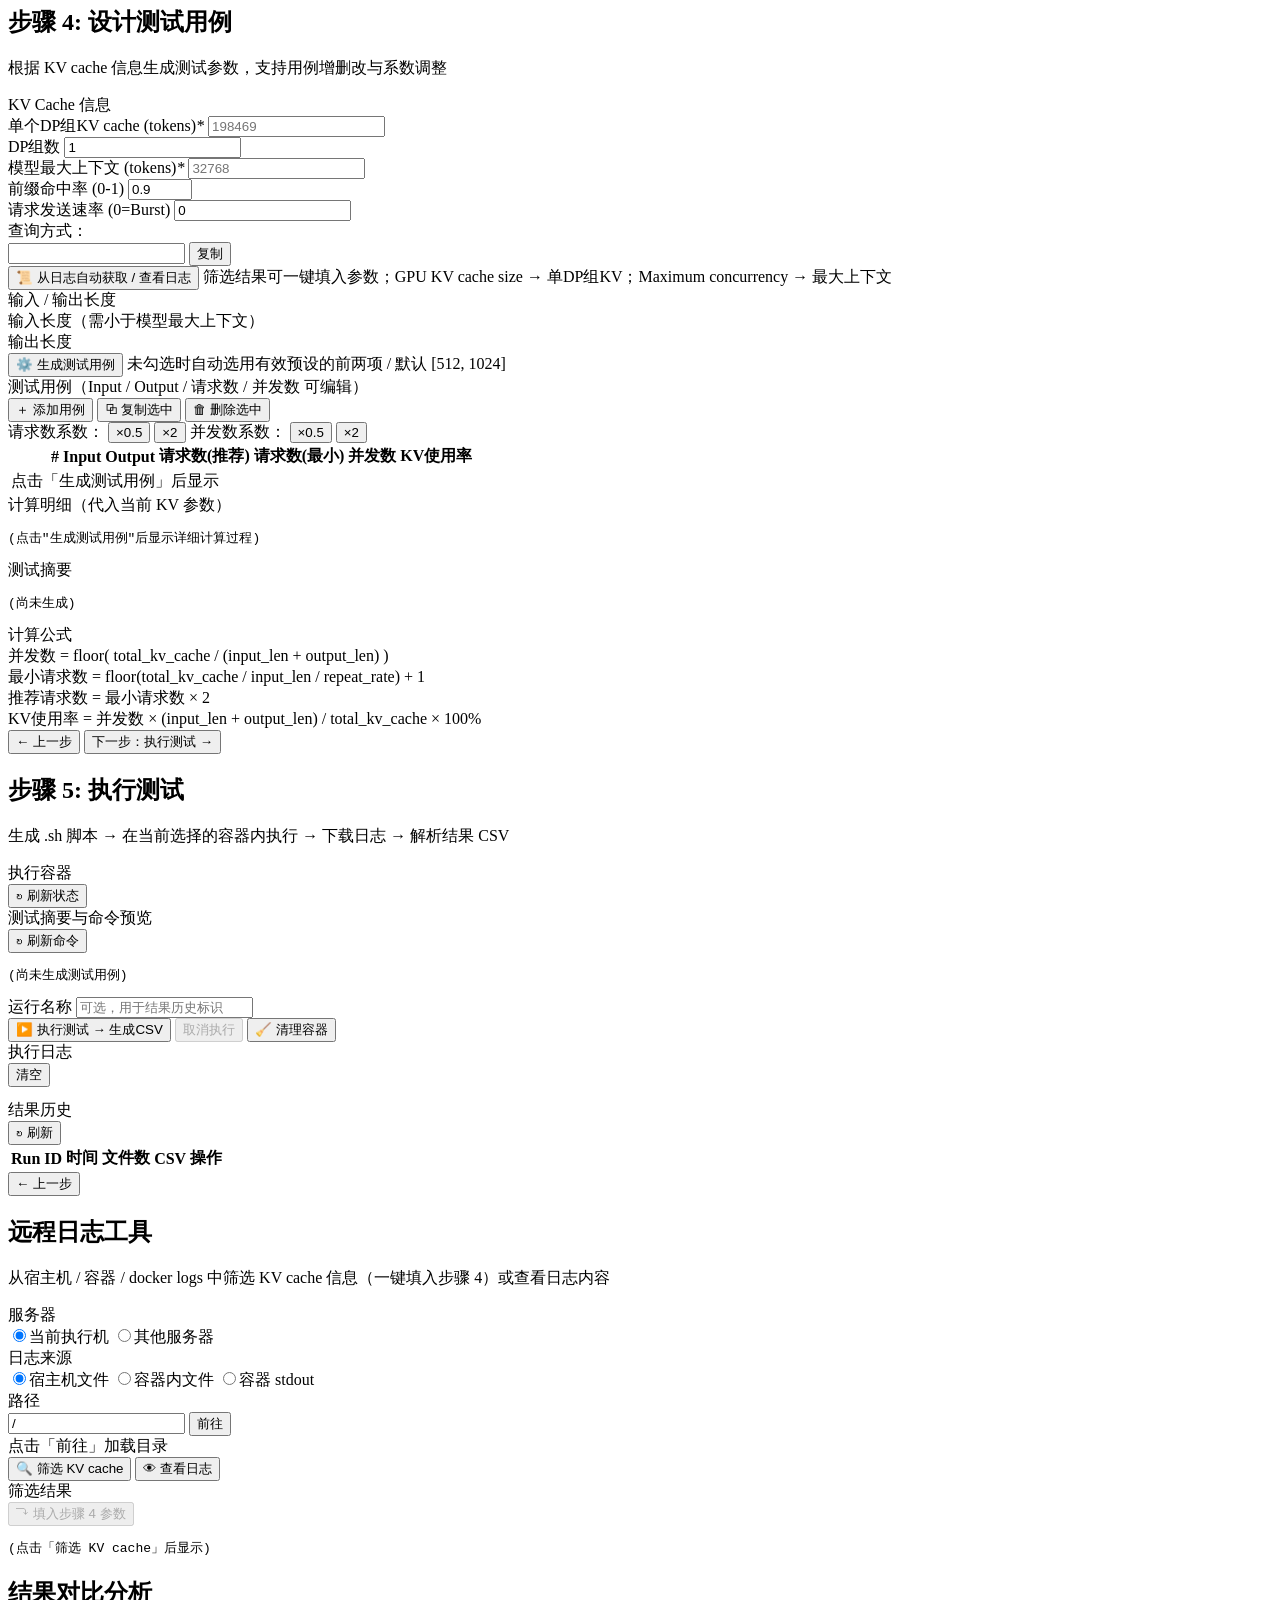
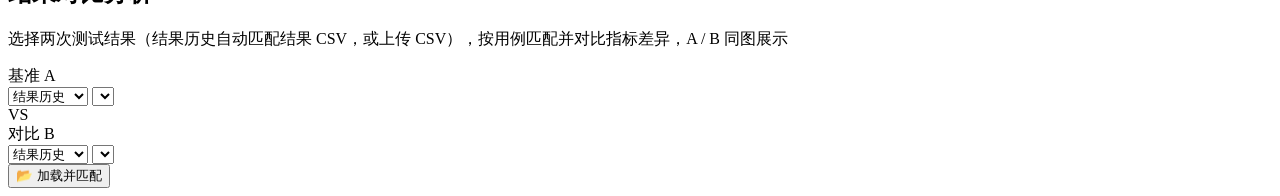
==== commit 10f31696: "fix(frontend): raw newline inside string literal broke the whole site in v2.0.1-v2.0.3 The user's bo" ====
--- a/frontend/index.html
+++ b/frontend/index.html
@@ -815,7 +815,11 @@
       // 强刷按钮: location.reload(true) 已废弃, 用带时间戳参数绕过缓存
       var forceBtn = document.getElementById("bootErrorForceBtn");
       if (forceBtn) forceBtn.addEventListener("click", function () {
-        location.href = pageUrl() + (location.search ? "&" : "?") +
+        // 先清除已有的 _bust 参数再追加(避免反复点击无限叠加)
+        var clean = pageUrl().replace(/([?&])_bust=\d+&?/g, function (m, p) {
+          return p === "?" && m.indexOf("&", m.length - 1) < 0 ? "?" : "";
+        });
+        location.href = clean + (clean.indexOf("?") >= 0 ? "&" : "?") +
           "_bust=" + Date.now();
       });
     })();
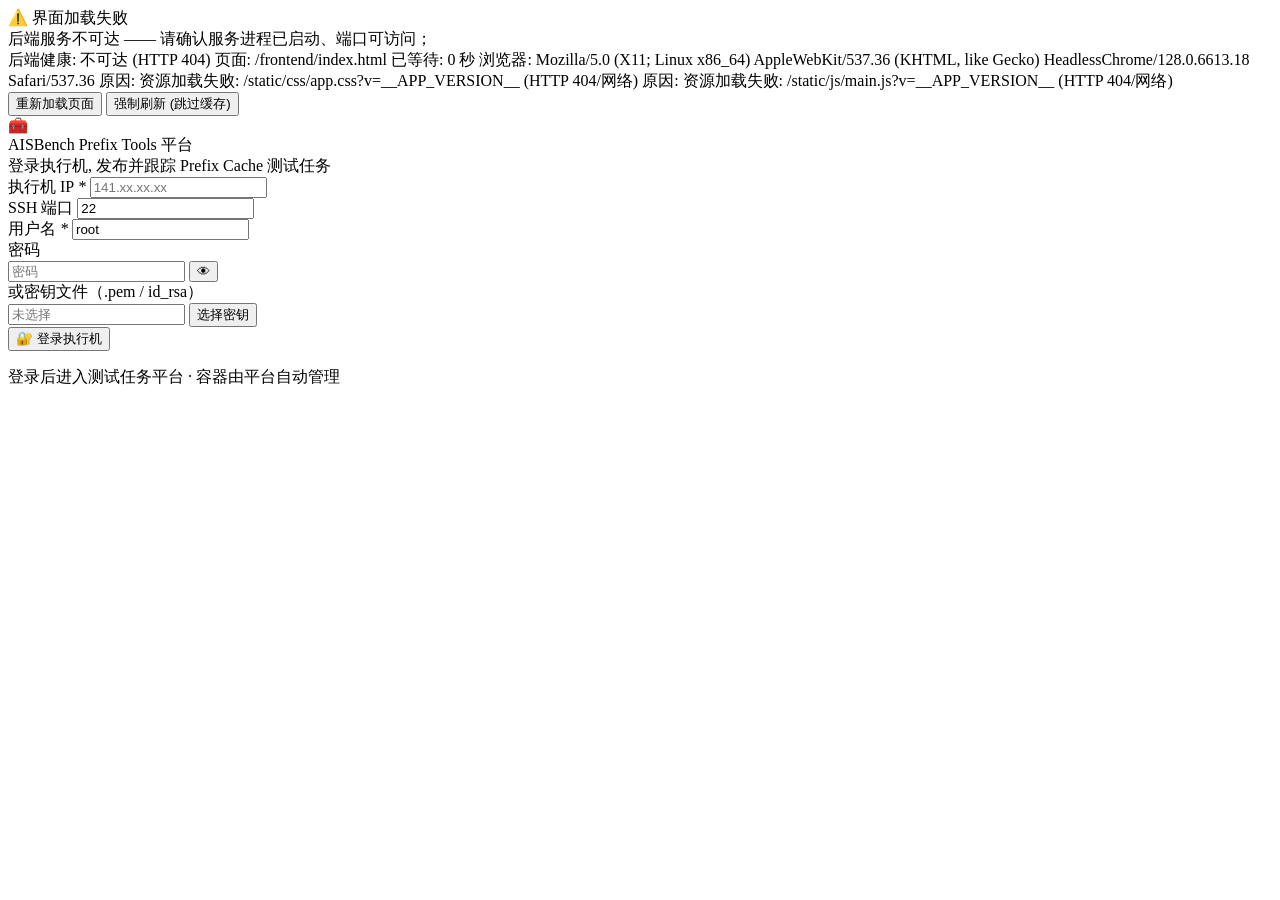
==== commit 2f87efc5: "feat(platform): v3.0 test-task platform - login gate, task-centric, containers hidden Interaction re" ====
--- a/frontend/index.html
+++ b/frontend/index.html
@@ -1,3 +1,5 @@
+<!DOCTYPE html>
+<html lang="zh-CN">
 <!DOCTYPE html>
 <html lang="zh-CN">
 <head>
@@ -8,9 +10,8 @@
   <link rel="icon" href="data:image/svg+xml,<svg xmlns='http://www.w3.org/2000/svg' viewBox='0 0 100 100'><text y='.9em' font-size='90'>🧰</text></svg>">
 </head>
 <body>
-  <!-- 前端加载失败兜底: 用非 module 内联脚本检测, 模块图崩溃时给出可见提示
-       (否则所有 .view 都保持隐藏, 用户只会看到一片空白) -->
-  <div id="bootError" class="boot-error" hidden>
+  <!-- 前端加载失败兜底: 用非 module 内联脚本检测, 模块图崩溃时给出可见提示 -->
+    <div id="bootError" class="boot-error" hidden>
     <div class="boot-error-card">
       <div class="boot-error-title">⚠️ 界面加载失败</div>
       <!-- 诊断明细: 下方自检脚本动态填写, 直接给出可追溯的失败原因与处置建议 -->
@@ -24,627 +25,295 @@
   </div>
 
   <header class="topbar">
-    <div class="topbar-brand">
-      <span class="logo">🧰</span>
-      <div>
-        <div class="brand-title">AISBench Prefix Tools <span class="badge">Web</span></div>
-        <div class="brand-sub">Prefix Cache 性能测试一站式工具</div>
+
+  <!-- ============ 登录界面(未登录时唯一可见的界面) ============ -->
+  <div class="login-wrap" id="loginWrap">
+    <div class="login-card">
+      <div class="login-brand">
+        <span class="logo">🧰</span>
+        <div>
+          <div class="brand-title">AISBench Prefix Tools <span class="badge">平台</span></div>
+          <div class="brand-sub">登录执行机, 发布并跟踪 Prefix Cache 测试任务</div>
+        </div>
       </div>
+
+      <div class="form-grid login-form">
+        <div class="form-item">
+          <label>执行机 IP <em>*</em></label>
+          <input type="text" id="loginHost" placeholder="141.xx.xx.xx" autocomplete="username">
+        </div>
+        <div class="form-item">
+          <label>SSH 端口</label>
+          <input type="number" id="loginPort" value="22">
+        </div>
+        <div class="form-item">
+          <label>用户名 <em>*</em></label>
+          <input type="text" id="loginUser" value="root">
+        </div>
+        <div class="form-item">
+          <label>密码</label>
+          <div class="input-group">
+            <input type="password" id="loginPassword" placeholder="密码" autocomplete="new-password">
+            <button class="btn btn-ghost btn-sm" id="loginPwToggle" type="button" title="显示/隐藏">👁</button>
+          </div>
+        </div>
+        <div class="form-item span-2">
+          <label>或密钥文件（.pem / id_rsa）</label>
+          <div class="input-group">
+            <input type="text" id="loginKeyName" placeholder="未选择" readonly>
+            <button class="btn btn-outline btn-sm" id="loginKeyPick" type="button">选择密钥</button>
+            <input type="file" id="loginKeyFile" hidden>
+          </div>
+        </div>
+      </div>
+
+      <div class="form-actions login-actions">
+        <button class="btn btn-primary btn-lg" id="loginBtn">🔐 登录执行机</button>
+      </div>
+      <div class="inline-msg" id="loginMsg"></div>
+      <p class="login-foot">登录后进入测试任务平台 · 容器由平台自动管理</p>
     </div>
-    <div class="topbar-right">
-      <span id="connStatus" class="status-pill disconnected">● 未连接</span>
-      <span id="appVersion" class="version"></span>
-    </div>
-  </header>
-
-  <div class="layout">
-    <aside class="sidebar" id="sidebar">
-      <div class="sidebar-section">测试向导</div>
-      <nav class="nav-item" data-view="step1"><span class="nav-num">1</span><span class="nav-label">SSH 连接</span></nav>
-      <nav class="nav-item" data-view="step2"><span class="nav-num">2</span><span class="nav-label">容器准备</span></nav>
-      <nav class="nav-item" data-view="step3"><span class="nav-num">3</span><span class="nav-label">配置 config.py</span></nav>
-      <nav class="nav-item" data-view="step4"><span class="nav-num">4</span><span class="nav-label">测试用例设计</span></nav>
-      <nav class="nav-item" data-view="step5"><span class="nav-num">5</span><span class="nav-label">执行测试</span></nav>
-      <div class="sidebar-section">工具</div>
-      <nav class="nav-item" data-view="logtools"><span class="nav-num">📜</span><span class="nav-label">远程日志工具</span></nav>
-      <nav class="nav-item" data-view="compare"><span class="nav-num">📊</span><span class="nav-label">结果对比分析</span></nav>
-      <div class="sidebar-footer">
-        <a href="https://github.com/student-jhz/AISBench-Prefix-Tools-Web" target="_blank" class="link">GitHub ↗</a>
+  </div>
+
+  <!-- ============ 应用主体(登录后可见) ============ -->
+  <div id="appShell" hidden>
+    <header class="topbar">
+      <div class="topbar-brand">
+        <span class="logo">🧰</span>
+        <div>
+          <div class="brand-title">AISBench Prefix Tools <span class="badge">平台</span></div>
+          <div class="brand-sub">测试任务发布 · 跟踪 · 结果对比</div>
+        </div>
       </div>
-    </aside>
-
-    <main class="content" id="content">
-      <!-- ============ 步骤 1: SSH 连接 ============ -->
-      <section class="view" id="view-step1">
-        <div class="view-header">
-          <h1>步骤 1: SSH 连接到执行机</h1>
-          <p class="view-desc">输入远程执行机的 SSH 连接信息（服务部署于本机时，可连接宿主机或任意远程机器）</p>
-        </div>
-        <div class="card form-card">
-          <div class="form-grid">
+      <div class="topbar-right">
+        <span id="connStatus" class="status-pill connected">● 未登录</span>
+        <span id="appVersion" class="version"></span>
+        <button class="btn btn-outline btn-sm" id="logoutBtn">退出登录</button>
+      </div>
+    </header>
+
+    <div class="layout">
+      <aside class="sidebar" id="sidebar">
+        <div class="sidebar-section">任务平台</div>
+        <nav class="nav-item" data-view="tasks"><span class="nav-num">📋</span><span class="nav-label">任务列表</span></nav>
+        <nav class="nav-item" data-view="newtask"><span class="nav-num">➕</span><span class="nav-label">新建任务</span></nav>
+        <nav class="nav-item" data-view="compare"><span class="nav-num">📊</span><span class="nav-label">结果对比分析</span></nav>
+        <div class="sidebar-footer">
+          <a href="https://github.com/student-jhz/AISBench-Prefix-Tools-Web" target="_blank" class="link">GitHub ↗</a>
+        </div>
+      </aside>
+
+      <main class="content" id="content">
+        <!-- ============ 任务列表 ============ -->
+        <section class="view" id="view-tasks">
+          <div class="view-header">
+            <h1>测试任务</h1>
+            <p class="view-desc">执行机上的全部测试任务 —— 排队/执行/完成状态实时更新, 任务完成后结果保留在平台中</p>
+          </div>
+          <div class="card">
+            <div class="card-title-row">
+              <div class="card-title">任务列表</div>
+              <div class="form-actions" style="margin:0">
+                <button class="btn btn-outline btn-sm" id="tasksRefreshBtn">↻ 刷新</button>
+                <button class="btn btn-primary btn-sm" id="tasksNewBtn">➕ 新建任务</button>
+              </div>
+            </div>
+            <div class="table-wrap">
+              <table class="data-table">
+                <thead><tr>
+                  <th>任务</th><th>提交人</th><th>状态</th><th>镜像</th>
+                  <th>结果</th><th>创建时间</th><th>操作</th>
+                </tr></thead>
+                <tbody id="tasksTableBody"></tbody>
+              </table>
+            </div>
+            <div class="inline-msg" id="tasksMsg"></div>
+          </div>
+        </section>
+
+        <!-- ============ 任务详情 ============ -->
+        <section class="view" id="view-taskdetail">
+          <div class="view-header">
+            <h1 id="taskDetailTitle">任务详情</h1>
+            <p class="view-desc" id="taskDetailDesc"></p>
+          </div>
+          <div class="card">
+            <div class="task-detail-status" id="taskDetailStatus"></div>
+            <div class="form-actions" id="taskDetailActions"></div>
+            <div class="inline-msg" id="taskDetailError"></div>
+          </div>
+          <div class="card">
+            <div class="card-title">执行日志</div>
+            <pre class="log-console" id="taskLogConsole" channel="task"></pre>
+          </div>
+          <div class="card" id="taskResultCard" hidden>
+            <div class="card-title-row">
+              <div class="card-title">测试结果</div>
+              <div class="form-actions" style="margin:0" id="taskResultActions"></div>
+            </div>
+            <div class="table-wrap">
+              <table class="data-table">
+                <thead><tr>
+                  <th>输入长度</th><th>输出长度</th><th>QPS</th><th>TTFT均值</th>
+                  <th>TPOT均值</th><th>E2E均值</th><th>并发</th><th>请求数</th>
+                  <th>总吞吐</th><th>HBM命中</th><th>外部命中</th><th>重复率</th>
+                </tr></thead>
+                <tbody id="taskResultBody"></tbody>
+              </table>
+            </div>
+          </div>
+        </section>
+
+        <!-- ============ 新建任务 ============ -->
+        <section class="view" id="view-newtask">
+          <div class="view-header">
+            <h1>新建测试任务</h1>
+            <p class="view-desc">选择镜像 → 填写测试配置 → 设计测试用例 → 提交; 执行环境由平台自动准备, 无需关心容器</p>
+          </div>
+
+          <div class="card">
+            <div class="card-title">1 · 选择测试镜像</div>
+            <div class="form-actions" style="margin-bottom:10px">
+              <input type="text" id="imageFilterInput" class="filter-input" placeholder="过滤镜像名称...">
+              <label class="checkbox-inline"><input type="checkbox" id="imageFilterAll"> 显示全部镜像</label>
+              <button class="btn btn-outline btn-sm" id="refreshImagesBtn">↻ 刷新镜像</button>
+            </div>
+            <div class="table-wrap">
+              <table class="data-table">
+                <thead><tr><th>镜像</th><th>ID</th><th>大小</th><th>创建时间</th><th></th></tr></thead>
+                <tbody id="imagesTableBody"></tbody>
+              </table>
+            </div>
+            <div class="inline-msg" id="imageSelectMsg"></div>
+          </div>
+
+          <div class="card">
+            <div class="card-title">2 · 测试配置（模型与服务）</div>
+            <div class="form-grid">
+              <div class="form-item">
+                <label>模型名称 <em>*</em></label>
+                <input type="text" id="cfgModelName" placeholder="如 ds">
+              </div>
+              <div class="form-item">
+                <label>模型权重目录 <em>*</em></label>
+                <div class="input-group">
+                  <input type="text" id="cfgModelPath" placeholder="/mnt/models/...">
+                  <button class="btn btn-outline btn-sm" id="cfgModelPathBrowse" type="button">浏览</button>
+                </div>
+              </div>
+              <div class="form-item">
+                <label>服务 IP <em>*</em></label>
+                <input type="text" id="cfgHostIp" placeholder="127.0.0.1">
+              </div>
+              <div class="form-item">
+                <label>服务端口 <em>*</em></label>
+                <input type="text" id="cfgHostPort" placeholder="8000">
+              </div>
+            </div>
+            <details class="advanced-box">
+              <summary>高级配置（鉴权 / 输出目录 / 节点信息等）</summary>
+              <div class="form-grid">
+                <div class="form-item">
+                  <label>API Key</label>
+                  <input type="text" id="cfgApiKey" placeholder="未开启鉴权留空">
+                </div>
+                <div class="form-item">
+                  <label>测试模式</label>
+                  <select id="cfgDefaultPerf">
+                    <option value="default_perf">default_perf（默认）</option>
+                    <option value="stable_stage">stable_stage（稳态测试）</option>
+                  </select>
+                </div>
+                <div class="form-item">
+                  <label>输出目录</label>
+                  <input type="text" id="cfgOutputDir" placeholder="./outputs/default">
+                </div>
+                <div class="form-item">
+                  <label>节点信息 POD_INFO</label>
+                  <input type="text" id="cfgPodInfo" placeholder='如 "10.0.0.1:8000,10.0.0.2:8000" 或留空'>
+                </div>
+                <div class="form-item">
+                  <label>WORK_PATH</label>
+                  <input type="text" id="cfgWorkPath" placeholder="/benchmark">
+                </div>
+                <div class="form-item">
+                  <label>数据集路径 DATASET_PATH</label>
+                  <input type="text" id="cfgDatasetPath" placeholder="留空使用默认">
+                </div>
+              </div>
+            </details>
+            <div class="inline-msg" id="configMsg"></div>
+          </div>
+
+          <div class="card">
+            <div class="card-title">3 · 测试用例设计</div>
+            <div class="form-grid">
+              <div class="form-item">
+                <label>单个 DP 组 KV cache (tokens) <em>*</em></label>
+                <input type="number" id="kvCache" placeholder="如 198469">
+              </div>
+              <div class="form-item">
+                <label>DP 组数</label>
+                <input type="number" id="kvDp" value="1" min="1">
+              </div>
+              <div class="form-item">
+                <label>最大请求长度</label>
+                <input type="number" id="kvMaxLen" placeholder="如 131072">
+              </div>
+              <div class="form-item">
+                <label>前缀命中率 repeat_rate</label>
+                <input type="number" id="kvRepeatRate" value="0.9" step="0.1" min="0" max="1">
+              </div>
+              <div class="form-item">
+                <label>请求发送速率 (req/s, 0=Burst)</label>
+                <input type="number" id="kvRequestRate" value="0" min="0">
+              </div>
+            </div>
             <div class="form-item">
-              <label>执行机 IP <em>*</em></label>
-              <input type="text" id="sshHost" placeholder="141.xx.xx.xx">
+              <label>输入长度（勾选组合）</label>
+              <div class="check-chips" id="inputLengthChecks"></div>
             </div>
             <div class="form-item">
-              <label>SSH 端口</label>
-              <input type="number" id="sshPort" value="22">
-            </div>
+              <label>输出长度（勾选组合）</label>
+              <div class="check-chips" id="outputLengthChecks"></div>
+            </div>
+            <div class="form-actions">
+              <button class="btn btn-primary" id="generateCasesBtn">⚙ 生成测试用例</button>
+              <button class="btn btn-outline" id="addCaseBtn">➕ 自定义用例</button>
+              <button class="btn btn-outline" id="dupCaseBtn">⧉ 复制选中</button>
+              <button class="btn btn-outline" id="delCaseBtn">🗑 删除选中</button>
+              <span class="hint-text">数量/并发系数:
+                <button class="btn btn-ghost btn-sm adj-data" data-factor="0.5">÷2</button>
+                <button class="btn btn-ghost btn-sm adj-data" data-factor="2">×2</button>
+                <button class="btn btn-ghost btn-sm adj-conc" data-factor="0.5">并发÷2</button>
+                <button class="btn btn-ghost btn-sm adj-conc" data-factor="2">并发×2</button>
+              </span>
+            </div>
+            <div class="table-wrap">
+              <table class="data-table">
+                <thead><tr><th></th><th>输入长度</th><th>输出长度</th><th>请求数</th><th>最小请求数</th><th>并发数</th><th>最大并发</th></tr></thead>
+                <tbody id="casesTableBody"></tbody>
+              </table>
+            </div>
+            <pre class="summary-box" id="calcDetails">(点击「生成测试用例」后显示计算明细)</pre>
+            <div class="inline-msg" id="designerMsg"></div>
+          </div>
+
+          <div class="card">
+            <div class="card-title">4 · 提交任务</div>
             <div class="form-item">
-              <label>用户名 <em>*</em></label>
-              <input type="text" id="sshUser" value="root">
-            </div>
-            <div class="form-item">
-              <label>密码</label>
-              <div class="input-group">
-                <input type="password" id="sshPassword" placeholder="密码" autocomplete="new-password">
-                <button class="btn btn-ghost btn-sm" id="sshPwToggle" type="button" title="显示/隐藏">👁</button>
-              </div>
-            </div>
-            <div class="form-item span-2">
-              <label>或密钥文件（.pem / id_rsa）</label>
-              <div class="input-group">
-                <input type="text" id="sshKeyName" class="readonly-input" readonly placeholder="未选择密钥文件">
-                <button class="btn btn-ghost btn-sm" id="sshKeyPick" type="button">选择文件</button>
-              </div>
-              <input type="file" id="sshKeyFile" accept=".pem,.key,id_rsa*,*ed25519*" hidden>
-            </div>
-          </div>
-          <div class="form-actions">
-            <button class="btn btn-primary" id="sshConnectBtn">测试连接</button>
-            <button class="btn btn-outline" id="sshDisconnectBtn" disabled>断开连接</button>
-            <span id="sshConnMsg" class="inline-msg"></span>
-          </div>
-        </div>
-        <div class="card tips-card">
-          <div class="tips-title">💡 提示</div>
-          <ul>
-            <li>容器化部署本服务时，连接宿主机可用 <code>host.docker.internal</code>（compose 已配置）或宿主机 IP。</li>
-            <li>密码仅用于本次连接，不会随测试结果保存。</li>
-          </ul>
-        </div>
-      </section>
-
-      <!-- ============ 步骤 2: 容器准备 ============ -->
-      <section class="view" id="view-step2">
-        <div class="view-header">
-          <h1>步骤 2: 准备测试容器</h1>
-          <p class="view-desc">直接选择执行机上已有的 aisbench 容器使用；或选择镜像新建容器（优先使用执行机已有镜像，缺失时才上传 tar 包）</p>
-        </div>
-
-        <!-- 当前容器信息 -->
-        <div class="card" id="currentContainerCard" hidden>
-          <div class="card-title-row">
-            <div class="card-title">当前使用的容器</div>
-            <button class="btn btn-outline btn-sm" id="refreshCurrentBtn">↻ 刷新状态</button>
-          </div>
-          <div class="info-grid" id="currentContainerGrid"></div>
-          <div class="busy-banner" id="currentBusyBanner" hidden></div>
-        </div>
-
-        <div class="card">
-          <div class="card-title">容器来源</div>
-          <div class="radio-row">
-            <label class="radio"><input type="radio" name="containerMode" value="existing" checked>使用已有容器（推荐）</label>
-            <label class="radio"><input type="radio" name="containerMode" value="create">新建容器</label>
-          </div>
-
-          <!-- ===== 使用已有容器 ===== -->
-          <div id="containerExistingBox">
+              <label>任务名称（可选）</label>
+              <input type="text" id="taskNameInput" placeholder="如 qwen_8k_512_对比基线">
+            </div>
             <div class="form-actions">
-              <button class="btn btn-outline btn-sm" id="refreshContainersBtn">↻ 刷新容器列表</button>
-              <label class="checkbox-inline"><input type="checkbox" id="showStoppedContainers" checked>显示已停止容器</label>
-              <span class="hint-text">仅列出 aisbench_ 前缀容器；<b>测试执行中</b>的容器不建议选择</span>
-            </div>
-            <div class="table-wrap">
-              <table class="data-table" id="containersTable">
-                <thead>
-                  <tr>
-                    <th>容器名称</th><th>镜像</th><th>状态</th><th>测试执行</th><th>操作</th>
-                  </tr>
-                </thead>
-                <tbody id="containersTableBody">
-                  <tr class="empty-row"><td colspan="5">连接执行机后点击「刷新容器列表」</td></tr>
-                </tbody>
-              </table>
-            </div>
-            <div class="inline-msg" id="containersMsg"></div>
-          </div>
-
-          <!-- ===== 新建容器 ===== -->
-          <div id="containerCreateBox" hidden>
-            <div class="card-subtitle">1 · 选择镜像（优先使用执行机已有镜像，无需重复上传）</div>
-            <div class="radio-row">
-              <label class="radio"><input type="radio" name="imageSource" value="existing" checked>执行机已有镜像</label>
-              <label class="radio"><input type="radio" name="imageSource" value="upload">上传 tar 包</label>
-              <label class="radio"><input type="radio" name="imageSource" value="remote">执行机上已有 tar 包</label>
-              <a class="link" href="https://github.com/AISBench/benchmark/releases" target="_blank">镜像下载链接 ↗</a>
-            </div>
-
-            <div id="imageExistingBox">
-              <div class="form-actions">
-                <button class="btn btn-outline btn-sm" id="refreshImagesBtn">↻ 刷新镜像列表</button>
-                <div class="input-group image-filter-group">
-                  <span class="input-prefix">筛选</span>
-                  <input type="text" id="imageFilterInput" value="aisbench" placeholder="按名称筛选">
-                  <label class="checkbox-inline"><input type="checkbox" id="imageFilterAll">显示全部镜像</label>
-                </div>
-              </div>
-              <div class="table-wrap">
-                <table class="data-table" id="imagesTable">
-                  <thead>
-                    <tr>
-                      <th>镜像</th><th>ID</th><th>大小</th><th>创建时间</th><th>操作</th>
-                    </tr>
-                  </thead>
-                  <tbody id="imagesTableBody">
-                    <tr class="empty-row"><td colspan="5">连接执行机后点击「刷新镜像列表」</td></tr>
-                  </tbody>
-                </table>
-              </div>
-              <div class="inline-msg" id="imageSelectMsg"></div>
-            </div>
-
-            <div id="imageUploadBox" hidden>
-              <div class="upload-area" id="imageDropArea">
-                <div class="upload-icon">📦</div>
-                <div class="upload-text">点击选择或拖拽镜像 tar 包到此处</div>
-                <div class="upload-hint">上传时自动读取 manifest.json 识别镜像名</div>
-                <input type="file" id="imageFileInput" accept=".tar,.tar.gz,.tgz" hidden>
-              </div>
-              <div class="upload-progress" id="imageUploadProgress" hidden>
-                <div class="progress-bar"><div class="progress-fill" id="imageProgressBar"></div></div>
-                <div class="progress-text" id="imageProgressText"></div>
-              </div>
-              <div class="upload-result" id="imageUploadResult" hidden></div>
-            </div>
-
-            <div id="imageRemoteBox" hidden>
-              <div class="input-group">
-                <input type="text" id="imageRemotePath" placeholder="/tmp/aisbench_image.tar">
-                <button class="btn btn-outline btn-sm" id="imageRemoteCheckBtn">检查</button>
-              </div>
-              <div class="inline-msg" id="imageRemoteMsg"></div>
-            </div>
-
-            <div class="card-subtitle">2 · 模型目录映射（宿主机路径原样挂载进容器）</div>
-            <div class="form-item">
-              <label>模型(父)目录（执行机上）<em>*</em></label>
-              <div class="input-group">
-                <input type="text" id="modelMountPath" placeholder="/mnt/models（其下所有模型将以相同路径映射进容器）">
-                <button class="btn btn-outline btn-sm" id="modelMountBrowseBtn">浏览远程目录</button>
-              </div>
-              <div class="hint-text">建议选择模型父目录；具体模型路径在步骤 3 的 MODEL_PATH 中配置，模型服务 IP/端口/名称也在步骤 3 配置</div>
-            </div>
-
-            <div class="card-subtitle">3 · 容器名称（多用户共享执行机，请使用自己的命名）</div>
-            <div class="form-item">
-              <label>容器名称<em>*</em></label>
-              <div class="input-group">
-                <span class="input-prefix">aisbench_</span>
-                <input type="text" id="containerNameInput" placeholder="例如 user01_ds4_1026">
-              </div>
-              <div class="inline-msg" id="containerNameMsg"></div>
-              <div class="hint-text">名称必须以 aisbench_ 开头，可用字母/数字/下划线/点/连字符；同名冲突时不会覆盖已有容器</div>
-            </div>
-
-            <details class="advanced-options">
-              <summary>高级选项（工作目录 / 测试代码来源）</summary>
-              <div class="form-grid">
-                <div class="form-item span-2">
-                  <label>远程工作目录</label>
-                  <div class="input-group">
-                    <input type="text" id="workDir" value="/tmp/AISBench_Prefix_Tools">
-                    <button class="btn btn-outline btn-sm" id="workDirCheckBtn">检查目录</button>
-                    <button class="btn btn-outline btn-sm" id="workDirCleanBtn">清理目录</button>
-                  </div>
-                  <div class="inline-msg" id="workDirMsg"></div>
-                </div>
-              </div>
-              <div class="radio-row">
-                <label class="radio"><input type="radio" name="codeSource" value="builtin" checked>程序内置测试代码</label>
-                <label class="radio"><input type="radio" name="codeSource" value="zip">上传自定义代码 zip 包</label>
-                <a class="link" href="https://github.com/rayn-zzz/aisbench_auto_tools_prefix" target="_blank">代码下载链接 ↗</a>
-              </div>
-              <div id="codeBuiltinBox" class="hint-text">
-                ✅ 使用内置 <code>aisbench_auto_tools_prefix</code> 代码（随服务分发，创建容器时自动上传）
-              </div>
-              <div id="codeZipBox" hidden>
-                <div class="upload-area small" id="codeDropArea">
-                  <div class="upload-icon">🗂</div>
-                  <div class="upload-text">点击选择或拖拽代码 zip 包</div>
-                  <input type="file" id="codeFileInput" accept=".zip" hidden>
-                </div>
-                <div class="upload-result" id="codeUploadResult" hidden></div>
-              </div>
-            </details>
-
-            <div class="form-actions">
-              <button class="btn btn-primary btn-lg" id="deployStartBtn">🐳 创建容器</button>
-              <button class="btn btn-danger" id="deployCancelBtn" disabled>取消创建</button>
-              <span id="deployPhase" class="inline-msg"></span>
-            </div>
-          </div>
-        </div>
-
-        <!-- 容器管理(清理) -->
-        <div class="card">
-          <div class="card-title-row">
-            <div class="card-title">容器管理</div>
-            <button class="btn btn-outline btn-sm" id="openContainerManageBtn">🧹 清理容器 / 工作目录</button>
-          </div>
-          <div class="hint-text">按名称勾选要删除的 aisbench 容器 —— 不会自动删除任何其他容器；正在执行测试的容器会被跳过，避免影响他人任务。</div>
-        </div>
-
-        <!-- 容器操作日志 -->
-        <div class="card log-card">
-          <div class="card-title-row">
-            <div class="card-title">容器操作日志</div>
-            <button class="btn btn-ghost btn-sm" id="deployLogClearBtn">清空</button>
-          </div>
-          <pre class="log-console" id="deployLogConsole" channel="deploy"></pre>
-        </div>
-
-        <div class="view-footer-nav">
-          <span></span>
-          <button class="btn btn-primary nav-next" data-next="step3">下一步：配置 config.py →</button>
-        </div>
-      </section>
-
-      <!-- ============ 步骤 3: 配置 config.py ============ -->
-      <section class="view" id="view-step3">
-        <div class="view-header">
-          <h1>步骤 3: 配置 config.py</h1>
-          <p class="view-desc">配置模型服务信息（名称 / IP / 端口）与 MODEL_PATH 并写入容器，支持回读校验</p>
-        </div>
-        <div class="config-layout">
-          <div class="card config-form-card">
-            <div class="form-grid">
-              <div class="form-item span-2">
-                <label>DATASET_PATH（数据集路径）</label>
-                <input type="text" id="cfgDatasetPath" placeholder="选择容器后自动填充">
-              </div>
-              <div class="form-item">
-                <label>WORK_PATH（aisbench 工作路径）</label>
-                <input type="text" id="cfgWorkPath" value="/benchmark">
-              </div>
-              <div class="form-item">
-                <label>MODEL_NAME（模型名称）<em>*</em></label>
-                <input type="text" id="cfgModelName" value="ds">
-              </div>
-              <div class="form-item span-2">
-                <label>MODEL_PATH（模型权重路径）<em>*</em></label>
-              <div class="input-group">
-                <input type="text" id="cfgModelPath" placeholder="/mnt/models/...（可点击右侧按钮从容器内目录选择）">
-                <button type="button" class="btn btn-outline btn-sm" id="cfgModelPathBrowseBtn">浏览容器目录</button>
-              </div>
-              <div class="hint-text">浏览的是所选容器内的目录 —— 选中的路径直接作为 MODEL_PATH 在容器内生效，无需换算宿主机路径</div>
-              </div>
-              <div class="form-item">
-                <label>HOST_IP（vLLM 服务 IP）<em>*</em></label>
-                <input type="text" id="cfgHostIp">
-              </div>
-              <div class="form-item">
-                <label>HOST_PORT（vLLM 服务端口）<em>*</em></label>
-                <input type="text" id="cfgHostPort" value="8000">
-              </div>
-              <div class="form-item">
-                <label>API_KEY（鉴权令牌）</label>
-                <input type="text" id="cfgApiKey" placeholder="未开启鉴权则留空">
-              </div>
-              <div class="form-item">
-                <label>DEFAULT_PERFORMANCE_TEST</label>
-                <select id="cfgDefaultPerf">
-                  <option value="default_perf">default_perf（默认）</option>
-                  <option value="stable_stage">stable_stage（稳态测试）</option>
-                </select>
-              </div>
-              <div class="form-item span-2">
-                <label>OUTPUT_DIR（日志输出路径）</label>
-                <input type="text" id="cfgOutputDir" value="./outputs/default">
-              </div>
-              <div class="form-item span-2">
-                <label>POD_INFO（多 DP 场景节点列表，格式 ip:port,ip:port）</label>
-                <input type="text" id="cfgPodInfo" placeholder='例如 141.xx.11:8000,141.xx.12:8000；单机留空'>
-              </div>
-            </div>
-            <div class="form-actions">
-              <button class="btn btn-primary" id="configSaveBtn">💾 保存配置到容器</button>
-              <button class="btn btn-outline" id="configVerifyBtn">✓ 验证配置（回读）</button>
-              <button class="btn btn-outline" id="configReadBtn">↺ 读取容器当前配置</button>
-            </div>
-            <div class="inline-msg" id="configStatusMsg"></div>
-            <div class="config-path-label" id="configPathLabel"></div>
-          </div>
-          <div class="card config-preview-card">
-            <div class="card-title">config.py 预览</div>
-            <pre class="code-preview" id="configPreview"></pre>
-          </div>
-        </div>
-        <div class="view-footer-nav">
-          <button class="btn btn-outline nav-prev" data-prev="step2">← 上一步</button>
-          <button class="btn btn-primary nav-next" data-next="step4">下一步：测试用例设计 →</button>
-        </div>
-      </section>
-
-      <!-- ============ 步骤 4: 测试用例设计 ============ -->
-      <section class="view" id="view-step4">
-        <div class="view-header">
-          <h1>步骤 4: 设计测试用例</h1>
-          <p class="view-desc">根据 KV cache 信息生成测试参数，支持用例增删改与系数调整</p>
-        </div>
-        <div class="card">
-          <div class="card-title">KV Cache 信息</div>
-          <div class="form-grid cols-5">
-            <div class="form-item">
-              <label>单个DP组KV cache (tokens)<em>*</em></label>
-              <input type="number" id="kvCache" placeholder="198469">
-            </div>
-            <div class="form-item">
-              <label>DP组数</label>
-              <input type="number" id="kvDp" value="1" min="1">
-            </div>
-            <div class="form-item">
-              <label>模型最大上下文 (tokens)<em>*</em></label>
-              <input type="number" id="kvMaxLen" placeholder="32768">
-            </div>
-            <div class="form-item">
-              <label>前缀命中率 (0-1)</label>
-              <input type="number" id="kvRepeatRate" value="0.9" step="0.05" min="0" max="1">
-            </div>
-            <div class="form-item">
-              <label>请求发送速率 (0=Burst)</label>
-              <input type="number" id="kvRequestRate" value="0" step="0.1" min="0">
-            </div>
-          </div>
-          <div class="kv-grep-box">
-            <div class="kv-grep-label">查询方式：</div>
-            <div class="kv-grep-main">
-              <div class="input-group">
-                <input type="text" id="kvGrepCmd" class="readonly-input" readonly>
-                <button class="btn btn-primary btn-sm" id="kvGrepCopyBtn">复制</button>
-              </div>
-              <div class="kv-grep-actions">
-                <button class="btn btn-outline btn-sm" id="openLogToolsBtn">📜 从日志自动获取 / 查看日志</button>
-                <span class="hint-text">筛选结果可一键填入参数；GPU KV cache size → 单DP组KV；Maximum concurrency → 最大上下文</span>
-              </div>
-            </div>
-          </div>
-        </div>
-
-        <div class="card">
-          <div class="card-title">输入 / 输出长度</div>
-          <div class="length-row">
-            <div class="length-group">
-              <div class="length-label">输入长度（需小于模型最大上下文）</div>
-              <div class="checkbox-row" id="inputLengthChecks"></div>
-            </div>
-            <div class="length-group">
-              <div class="length-label">输出长度</div>
-              <div class="checkbox-row" id="outputLengthChecks"></div>
-            </div>
-          </div>
-          <div class="form-actions">
-            <button class="btn btn-primary" id="generateCasesBtn">⚙️ 生成测试用例</button>
-            <span class="hint-text">未勾选时自动选用有效预设的前两项 / 默认 [512, 1024]</span>
-          </div>
-          <div class="warning-banner" id="skippedWarning" hidden></div>
-        </div>
-
-        <div class="card">
-          <div class="card-title-row">
-            <div class="card-title">测试用例（Input / Output / 请求数 / 并发数 可编辑）</div>
-            <div class="cases-actions">
-              <button class="btn btn-outline btn-sm" id="addCaseBtn">＋ 添加用例</button>
-              <button class="btn btn-outline btn-sm" id="dupCaseBtn">⧉ 复制选中</button>
-              <button class="btn btn-outline btn-sm" id="delCaseBtn">🗑 删除选中</button>
-            </div>
-          </div>
-          <div class="adjust-row">
-            <span class="adjust-label">请求数系数：</span>
-            <button class="btn btn-ghost btn-sm adj-data" data-factor="0.5">×0.5</button>
-            <button class="btn btn-ghost btn-sm adj-data" data-factor="2">×2</button>
-            <span class="adjust-sep"></span>
-            <span class="adjust-label">并发数系数：</span>
-            <button class="btn btn-ghost btn-sm adj-conc" data-factor="0.5">×0.5</button>
-            <button class="btn btn-ghost btn-sm adj-conc" data-factor="2">×2</button>
-          </div>
-          <div class="table-wrap">
-            <table class="data-table" id="casesTable">
-              <thead>
-                <tr>
-                  <th style="width:36px"></th>
-                  <th>#</th>
-                  <th>Input</th><th>Output</th>
-                  <th>请求数(推荐)</th><th>请求数(最小)</th>
-                  <th>并发数</th><th>KV使用率</th>
-                </tr>
-              </thead>
-              <tbody id="casesTableBody">
-                <tr class="empty-row"><td colspan="8">点击「生成测试用例」后显示</td></tr>
-              </tbody>
-            </table>
-          </div>
-          <div class="below-min-banner" id="belowMinBanner" hidden></div>
-        </div>
-
-        <div class="two-col">
-          <div class="card">
-            <div class="card-title">计算明细（代入当前 KV 参数）</div>
-            <pre class="calc-details" id="calcDetails">(点击"生成测试用例"后显示详细计算过程)</pre>
-          </div>
-          <div class="card">
-            <div class="card-title">测试摘要</div>
-            <pre class="calc-details" id="testSummary">(尚未生成)</pre>
-            <div class="formulas">
-              <div class="formulas-title">计算公式</div>
-              <div class="formula">并发数 = floor( total_kv_cache / (input_len + output_len) )</div>
-              <div class="formula">最小请求数 = floor(total_kv_cache / input_len / repeat_rate) + 1</div>
-              <div class="formula">推荐请求数 = 最小请求数 × 2</div>
-              <div class="formula">KV使用率 = 并发数 × (input_len + output_len) / total_kv_cache × 100%</div>
-            </div>
-          </div>
-        </div>
-        <div class="view-footer-nav">
-          <button class="btn btn-outline nav-prev" data-prev="step3">← 上一步</button>
-          <button class="btn btn-primary nav-next" data-next="step5">下一步：执行测试 →</button>
-        </div>
-      </section>
-
-      <!-- ============ 步骤 5: 执行测试 ============ -->
-      <section class="view" id="view-step5">
-        <div class="view-header">
-          <h1>步骤 5: 执行测试</h1>
-          <p class="view-desc">生成 .sh 脚本 → 在当前选择的容器内执行 → 下载日志 → 解析结果 CSV</p>
-        </div>
-
-        <div class="card" id="execContainerCard">
-          <div class="card-title-row">
-            <div class="card-title">执行容器</div>
-            <button class="btn btn-outline btn-sm" id="execRefreshBusyBtn">↻ 刷新状态</button>
-          </div>
-          <div class="info-grid" id="execContainerGrid"></div>
-          <div class="busy-banner" id="execBusyBanner" hidden></div>
-        </div>
-        <div class="card">
-          <div class="card-title-row">
-            <div class="card-title">测试摘要与命令预览</div>
-            <button class="btn btn-outline btn-sm" id="refreshCommandsBtn">↻ 刷新命令</button>
-          </div>
-          <pre class="calc-details" id="execSummary">(尚未生成测试用例)</pre>
-          <pre class="commands-preview" id="commandsPreview"></pre>
-        </div>
-        <div class="card">
-          <div class="form-actions">
-            <div class="input-group run-name-group">
-              <span class="input-prefix">运行名称</span>
-              <input type="text" id="runName" placeholder="可选，用于结果历史标识">
-            </div>
-            <button class="btn btn-primary btn-lg" id="executeStartBtn">▶️ 执行测试 → 生成CSV</button>
-            <button class="btn btn-danger" id="executeCancelBtn" disabled>取消执行</button>
-            <button class="btn btn-outline" id="cleanupBtn">🧹 清理容器</button>
-            <span id="executePhase" class="inline-msg"></span>
-          </div>
-        </div>
-        <div class="card log-card">
-          <div class="card-title-row">
-            <div class="card-title">执行日志</div>
-            <button class="btn btn-ghost btn-sm" id="execLogClearBtn">清空</button>
-          </div>
-          <pre class="log-console" id="execLogConsole" channel="exec"></pre>
-        </div>
-        <div class="card" id="resultsCard" hidden>
-          <div class="card-title-row">
-            <div class="card-title">结果摘要</div>
-            <div class="cases-actions" id="resultActions"></div>
-          </div>
-          <div class="inline-msg" id="resultsInfo"></div>
-          <div class="table-wrap">
-            <table class="data-table" id="resultsTable">
-              <thead>
-                <tr>
-                  <th>Input</th><th>Output</th><th>请求数</th><th>并发</th><th>实际并发</th>
-                  <th>输入吞吐</th><th>输出吞吐</th><th>TTFT平均</th><th>TPOT平均</th>
-                  <th>QPS</th><th>HBM命中</th><th>外部命中</th>
-                </tr>
-              </thead>
-              <tbody id="resultsTableBody"></tbody>
-            </table>
-          </div>
-        </div>
-        <div class="card">
-          <div class="card-title-row">
-            <div class="card-title">结果历史</div>
-            <button class="btn btn-ghost btn-sm" id="refreshRunsBtn">↻ 刷新</button>
-          </div>
-          <div class="table-wrap">
-            <table class="data-table" id="runsTable">
-              <thead><tr><th>Run ID</th><th>时间</th><th>文件数</th><th>CSV</th><th>操作</th></tr></thead>
-              <tbody id="runsTableBody"></tbody>
-            </table>
-          </div>
-        </div>
-        <div class="view-footer-nav">
-          <button class="btn btn-outline nav-prev" data-prev="step4">← 上一步</button>
-          <span></span>
-        </div>
-      </section>
-
-      <!-- ============ 远程日志工具 ============ -->
-      <section class="view" id="view-logtools">
-        <div class="view-header">
-          <h1>远程日志工具</h1>
-          <p class="view-desc">从宿主机 / 容器 / docker logs 中筛选 KV cache 信息（一键填入步骤 4）或查看日志内容</p>
-        </div>
-        <div class="logtools-layout">
-          <div class="card logtools-left">
-            <div class="card-title">服务器</div>
-            <div class="radio-row">
-              <label class="radio"><input type="radio" name="ltServer" value="session" checked>当前执行机</label>
-              <label class="radio"><input type="radio" name="ltServer" value="other">其他服务器</label>
-            </div>
-            <div id="ltOtherServerBox" hidden>
-              <div class="form-grid">
-                <div class="form-item"><label>IP</label><input type="text" id="ltHost"></div>
-                <div class="form-item"><label>端口</label><input type="number" id="ltPort" value="22"></div>
-                <div class="form-item"><label>用户名</label><input type="text" id="ltUser" value="root"></div>
-                <div class="form-item"><label>密码</label><input type="password" id="ltPassword"></div>
-              </div>
-              <div class="form-actions">
-                <button class="btn btn-primary btn-sm" id="ltConnectBtn">连接</button>
-                <button class="btn btn-outline btn-sm" id="ltDisconnectBtn">断开</button>
-                <span class="inline-msg" id="ltConnMsg"></span>
-              </div>
-            </div>
-            <div class="inline-msg" id="ltSessionStatus"></div>
-
-            <div class="card-title mt">日志来源</div>
-            <div class="radio-row">
-              <label class="radio"><input type="radio" name="ltMode" value="host" checked>宿主机文件</label>
-              <label class="radio"><input type="radio" name="ltMode" value="container">容器内文件</label>
-              <label class="radio"><input type="radio" name="ltMode" value="docker_logs">容器 stdout</label>
-            </div>
-            <div id="ltContainerBox" hidden>
-              <div class="form-item">
-                <label>容器</label>
-                <div class="input-group">
-                  <select id="ltContainerSelect"></select>
-                  <button class="btn btn-outline btn-sm" id="ltRefreshContainersBtn">↻</button>
-                </div>
-              </div>
-            </div>
-            <div id="ltFileBrowserBox">
-              <div class="form-item">
-                <label>路径</label>
-                <div class="input-group">
-                  <input type="text" id="ltPath" value="/">
-                  <button class="btn btn-outline btn-sm" id="ltGotoBtn">前往</button>
-                </div>
-              </div>
-              <div class="file-list" id="ltFileList">
-                <div class="file-list-empty">点击「前往」加载目录</div>
-              </div>
-              <div class="inline-msg" id="ltFileMsg"></div>
-            </div>
-
-            <div class="form-actions mt">
-              <button class="btn btn-primary" id="ltGrepBtn">🔍 筛选 KV cache</button>
-              <button class="btn btn-outline" id="ltViewBtn">👁 查看日志</button>
-            </div>
-            <div class="command-display" id="ltCommandDisplay" hidden></div>
-          </div>
-          <div class="card logtools-right">
-            <div class="card-title-row">
-              <div class="card-title">筛选结果</div>
-              <button class="btn btn-primary btn-sm" id="ltFillBtn" disabled>⤵ 填入步骤 4 参数</button>
-            </div>
-            <div class="parsed-values" id="ltParsedValues"></div>
-            <pre class="grep-result" id="ltGrepResult">(点击「筛选 KV cache」后显示)</pre>
-          </div>
-        </div>
-      </section>
-
-      <!-- ============ 结果对比分析 ============ -->
+              <button class="btn btn-primary btn-lg" id="submitTaskBtn">🚀 提交任务</button>
+            </div>
+            <div class="inline-msg" id="submitMsg"></div>
+          </div>
+        </section>
+
+        <!-- ============ 结果对比分析 ============ -->
+              <!-- ============ 结果对比分析 ============ -->
       <section class="view" id="view-compare">
         <div class="view-header">
           <h1>结果对比分析</h1>
@@ -705,7 +374,8 @@
 
         <div id="cmpResults"></div>
       </section>
-    </main>
+      </main>
+    </div>
   </div>
 
   <!-- 全局弹层 -->
@@ -713,7 +383,7 @@
   <div id="modalRoot"></div>
 
   <script type="module" src="/static/js/main.js?v=__APP_VERSION__"></script>
-  <script>
+    <script>
     // ===== 前端启动自检(非 module, 模块图失败时兜底 + 自报失败原因) =====
     // 判定: window.__appBooted(main.js 模块顶层设置, 任何模块加载/求值失败都到
     // 不了那里)或首屏已渲染。v2.0.3:
@@ -826,3 +496,5 @@
   </script>
 </body>
 </html>
+</body>
+</html>
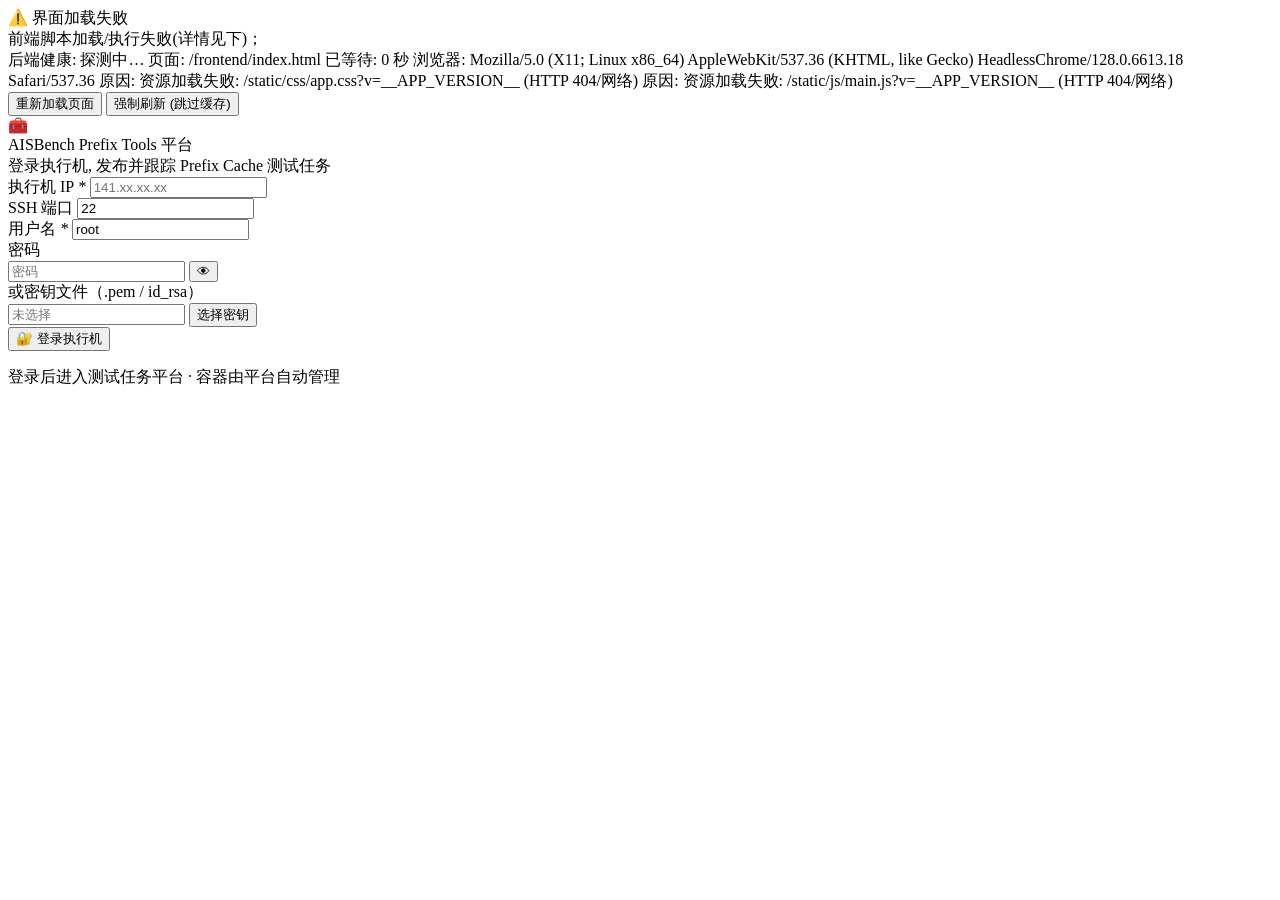
==== commit 634077e3: "fix(ci): validate v3 platform frontend entry" ====
--- a/frontend/index.html
+++ b/frontend/index.html
@@ -1,5 +1,3 @@
-<!DOCTYPE html>
-<html lang="zh-CN">
 <!DOCTYPE html>
 <html lang="zh-CN">
 <head>
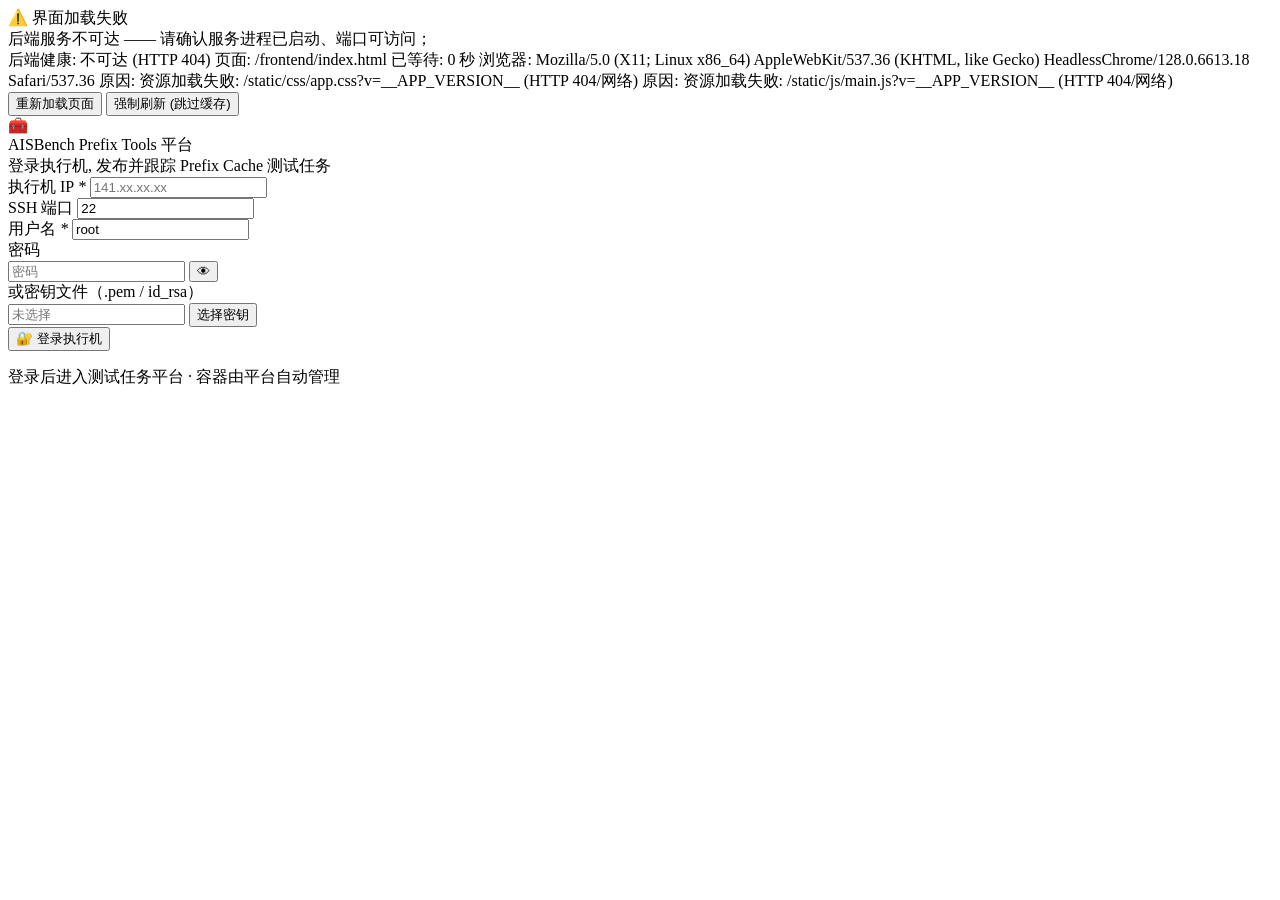
==== commit efa7f7e2: "fix(ui): center login screen; harden HTML structure; auto-load images" ====
--- a/frontend/index.html
+++ b/frontend/index.html
@@ -21,8 +21,6 @@
       </div>
     </div>
   </div>
-
-  <header class="topbar">
 
   <!-- ============ 登录界面(未登录时唯一可见的界面) ============ -->
   <div class="login-wrap" id="loginWrap">
@@ -494,5 +492,3 @@
   </script>
 </body>
 </html>
-</body>
-</html>
